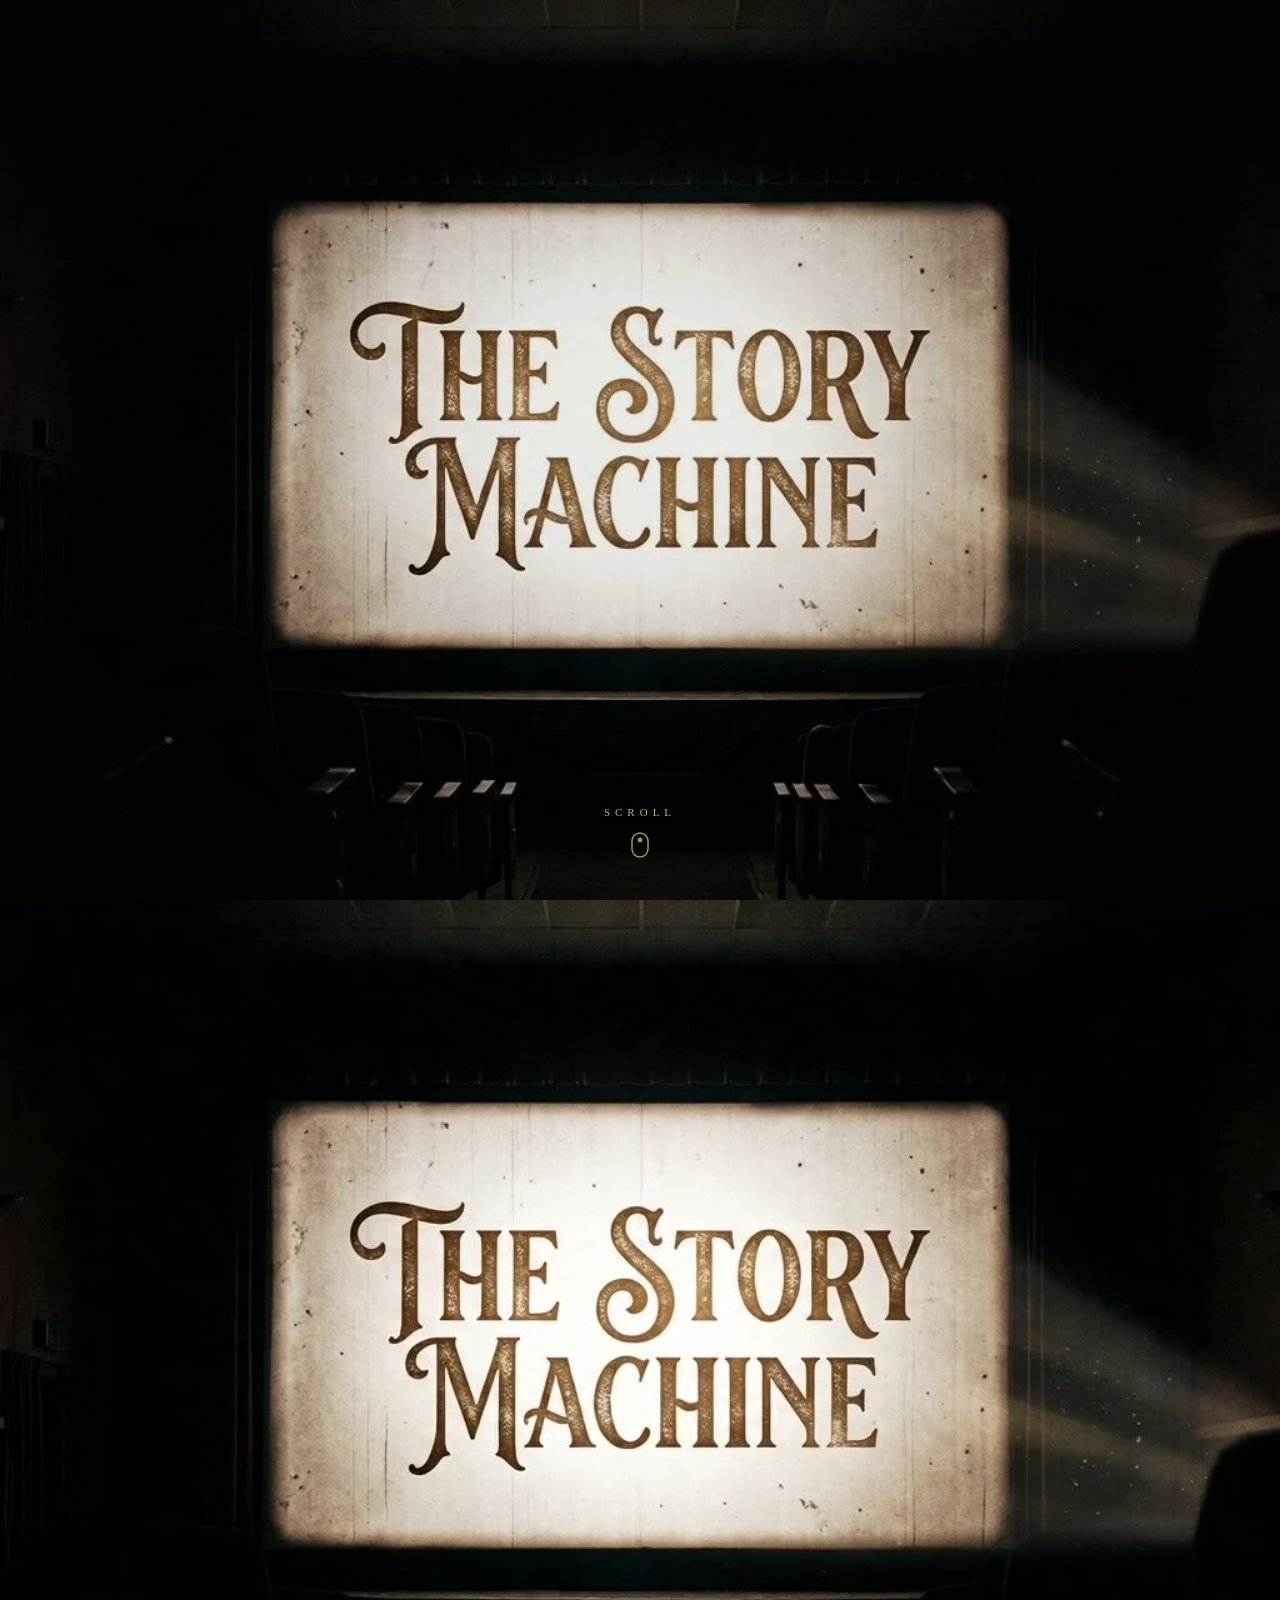
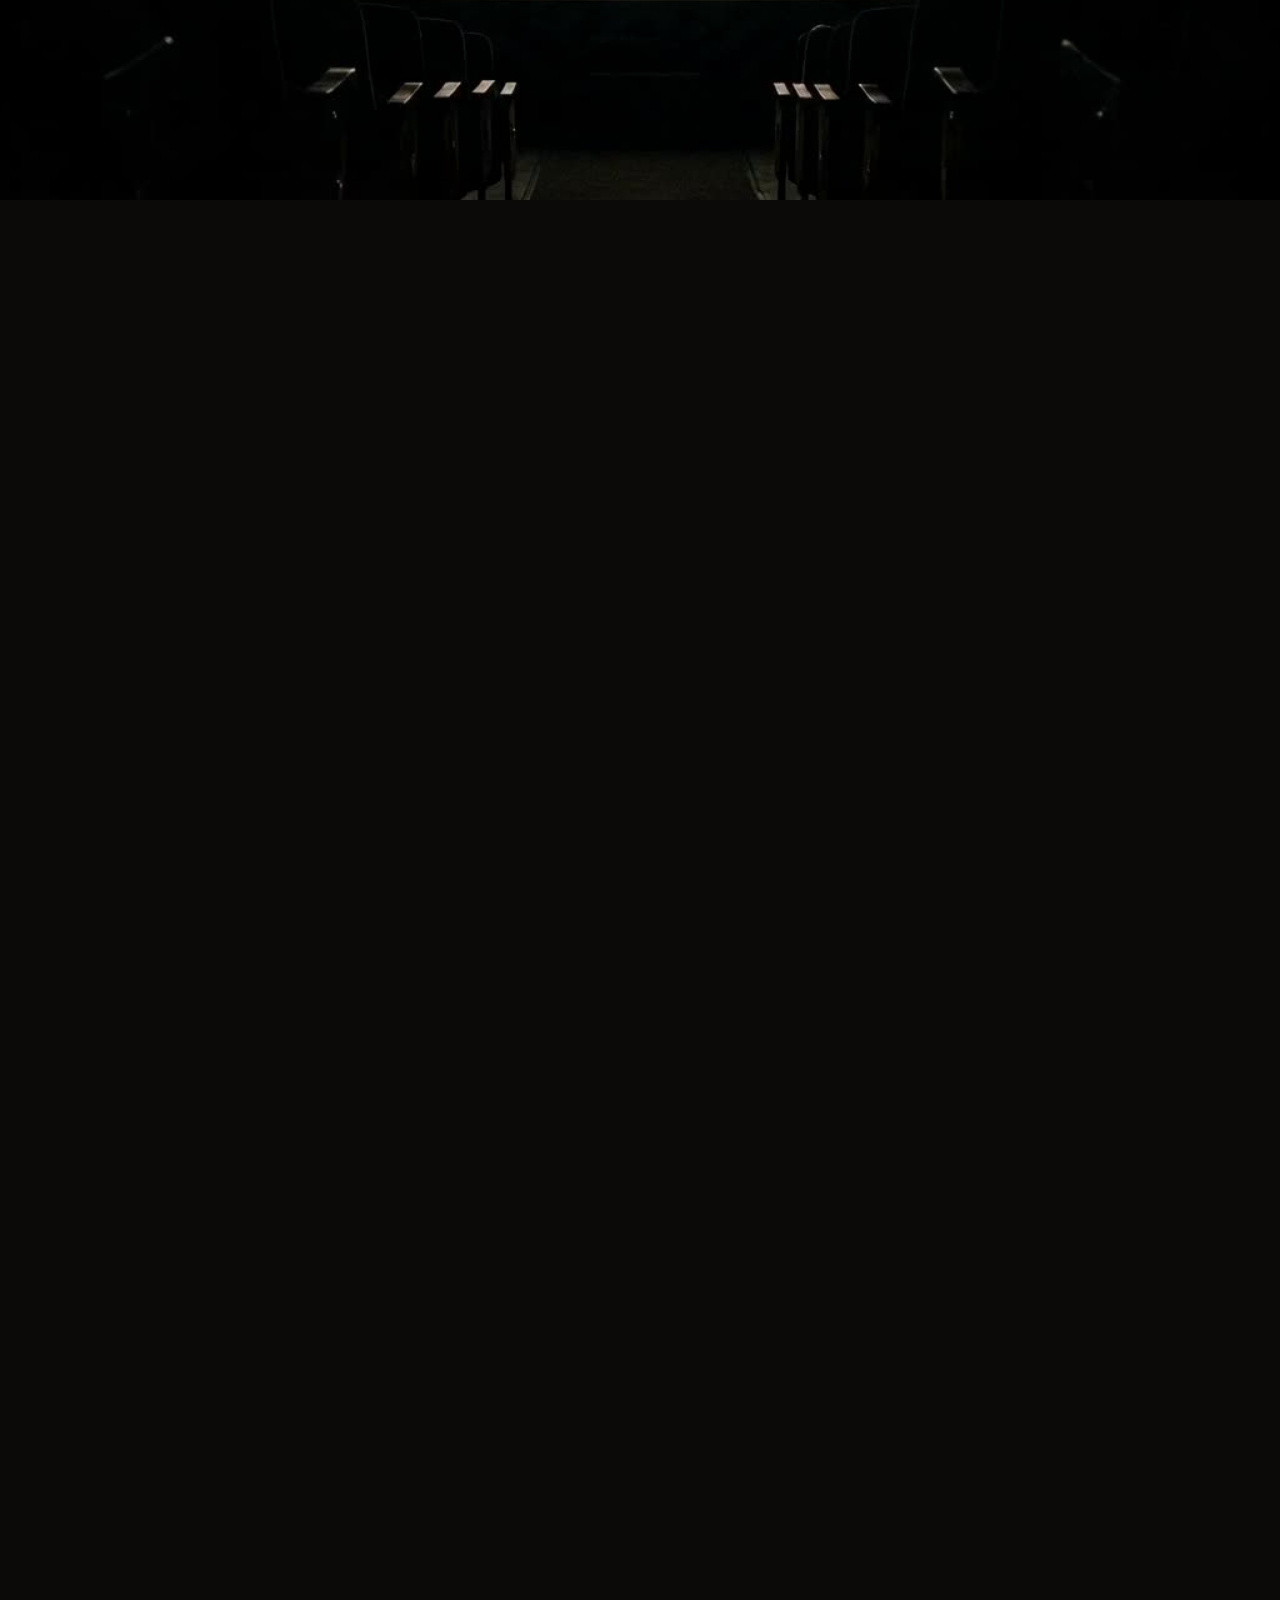
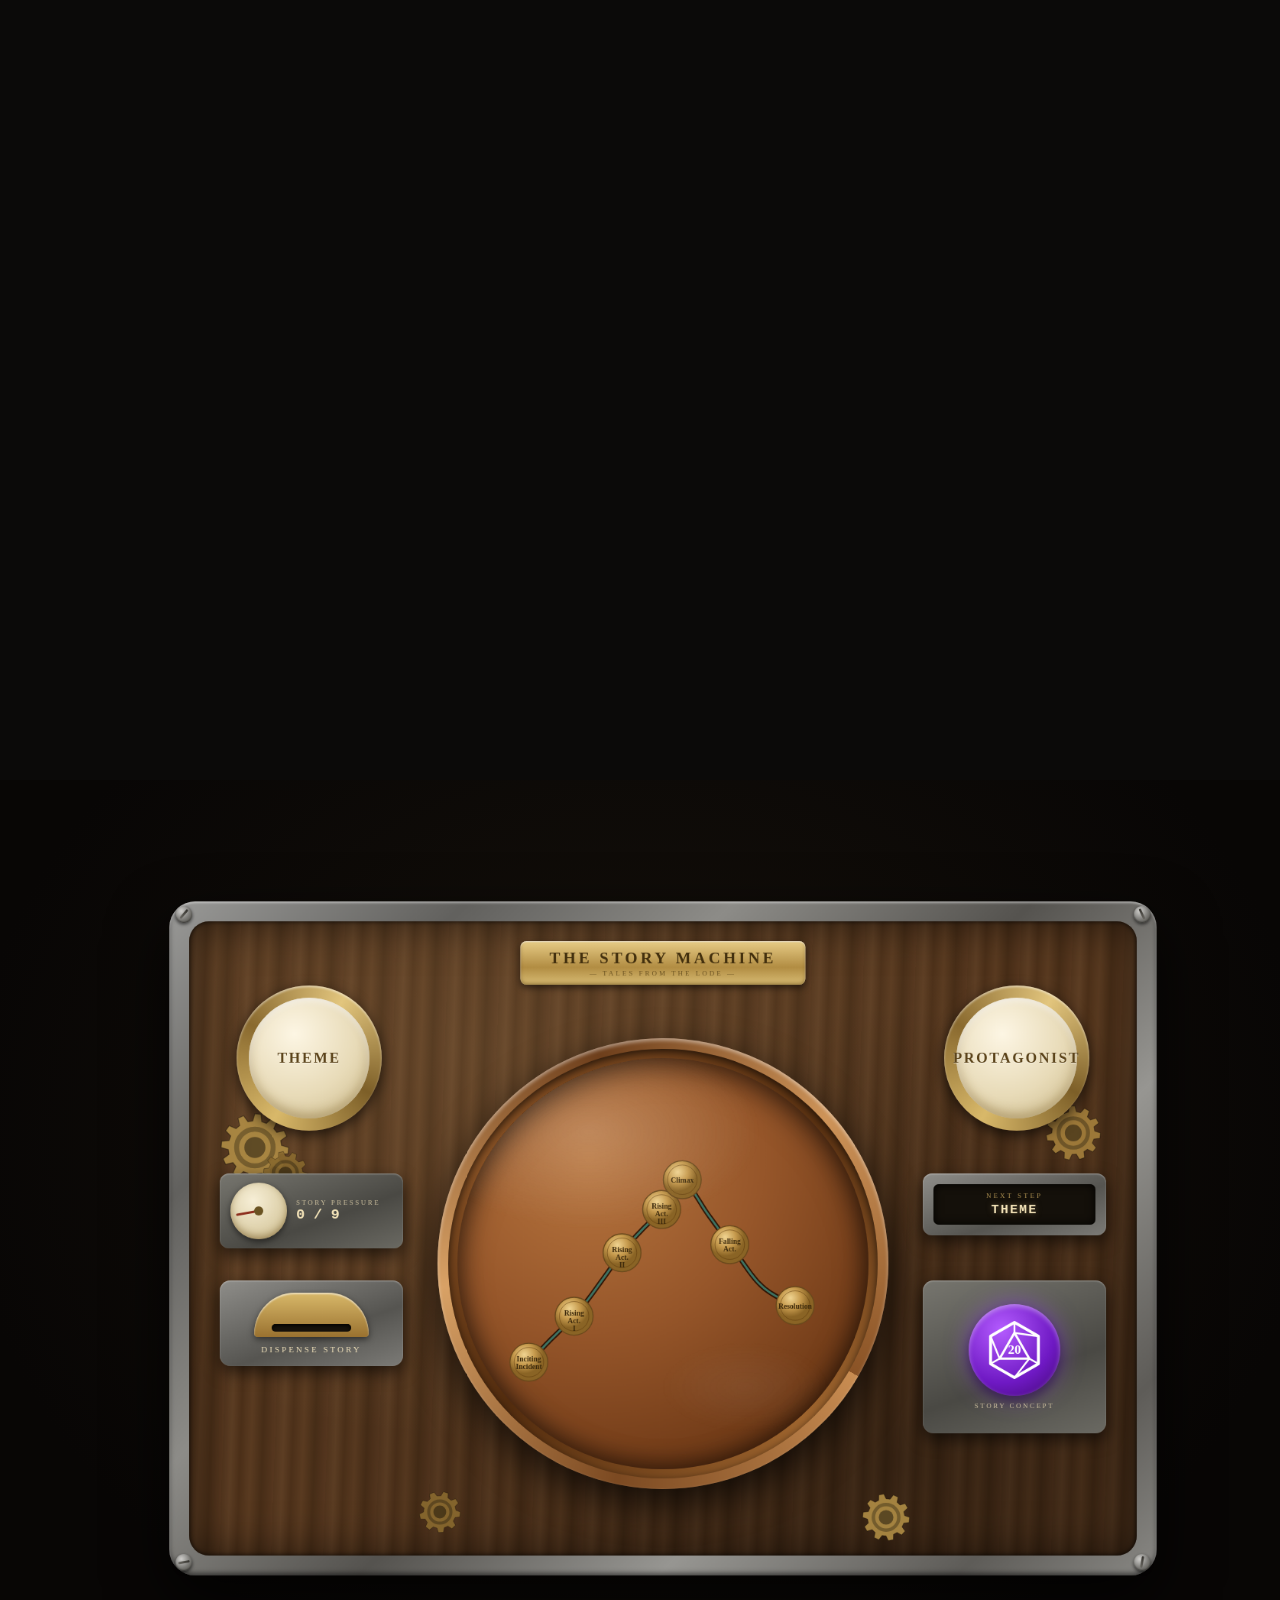
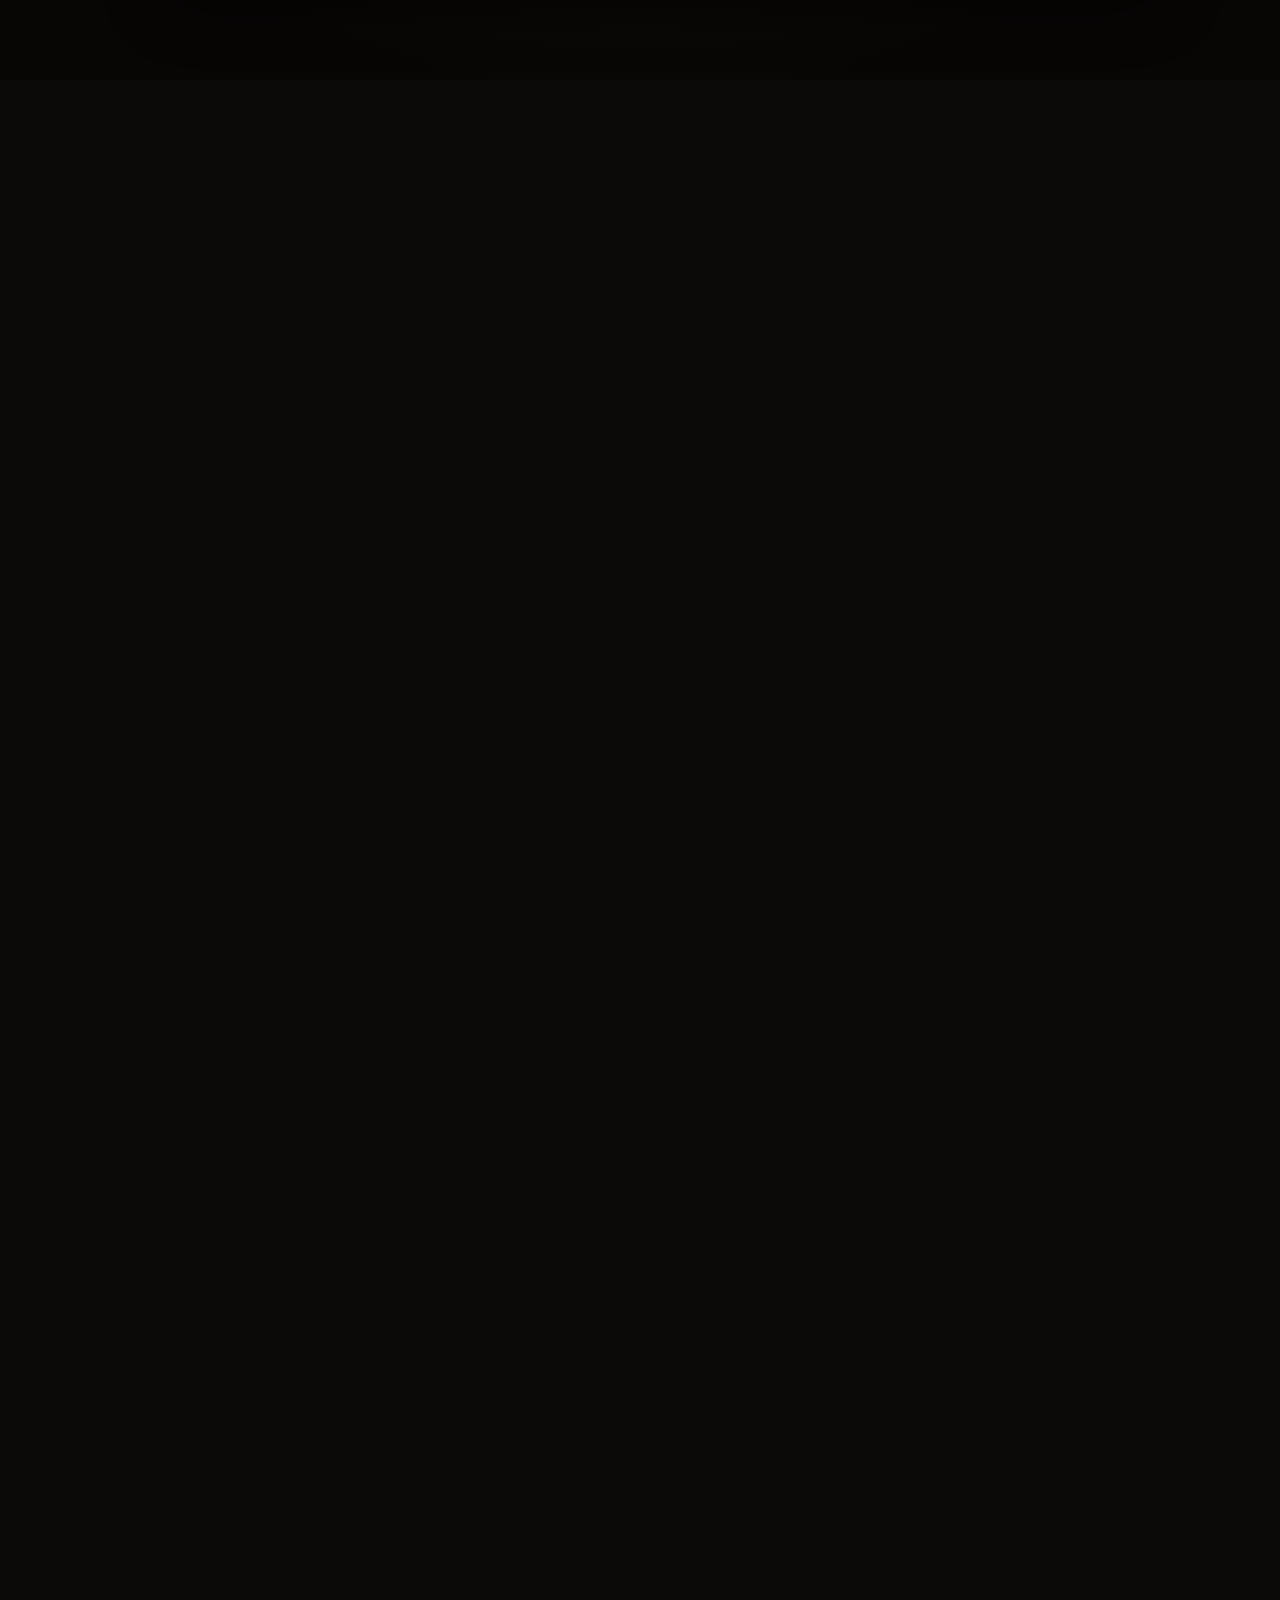
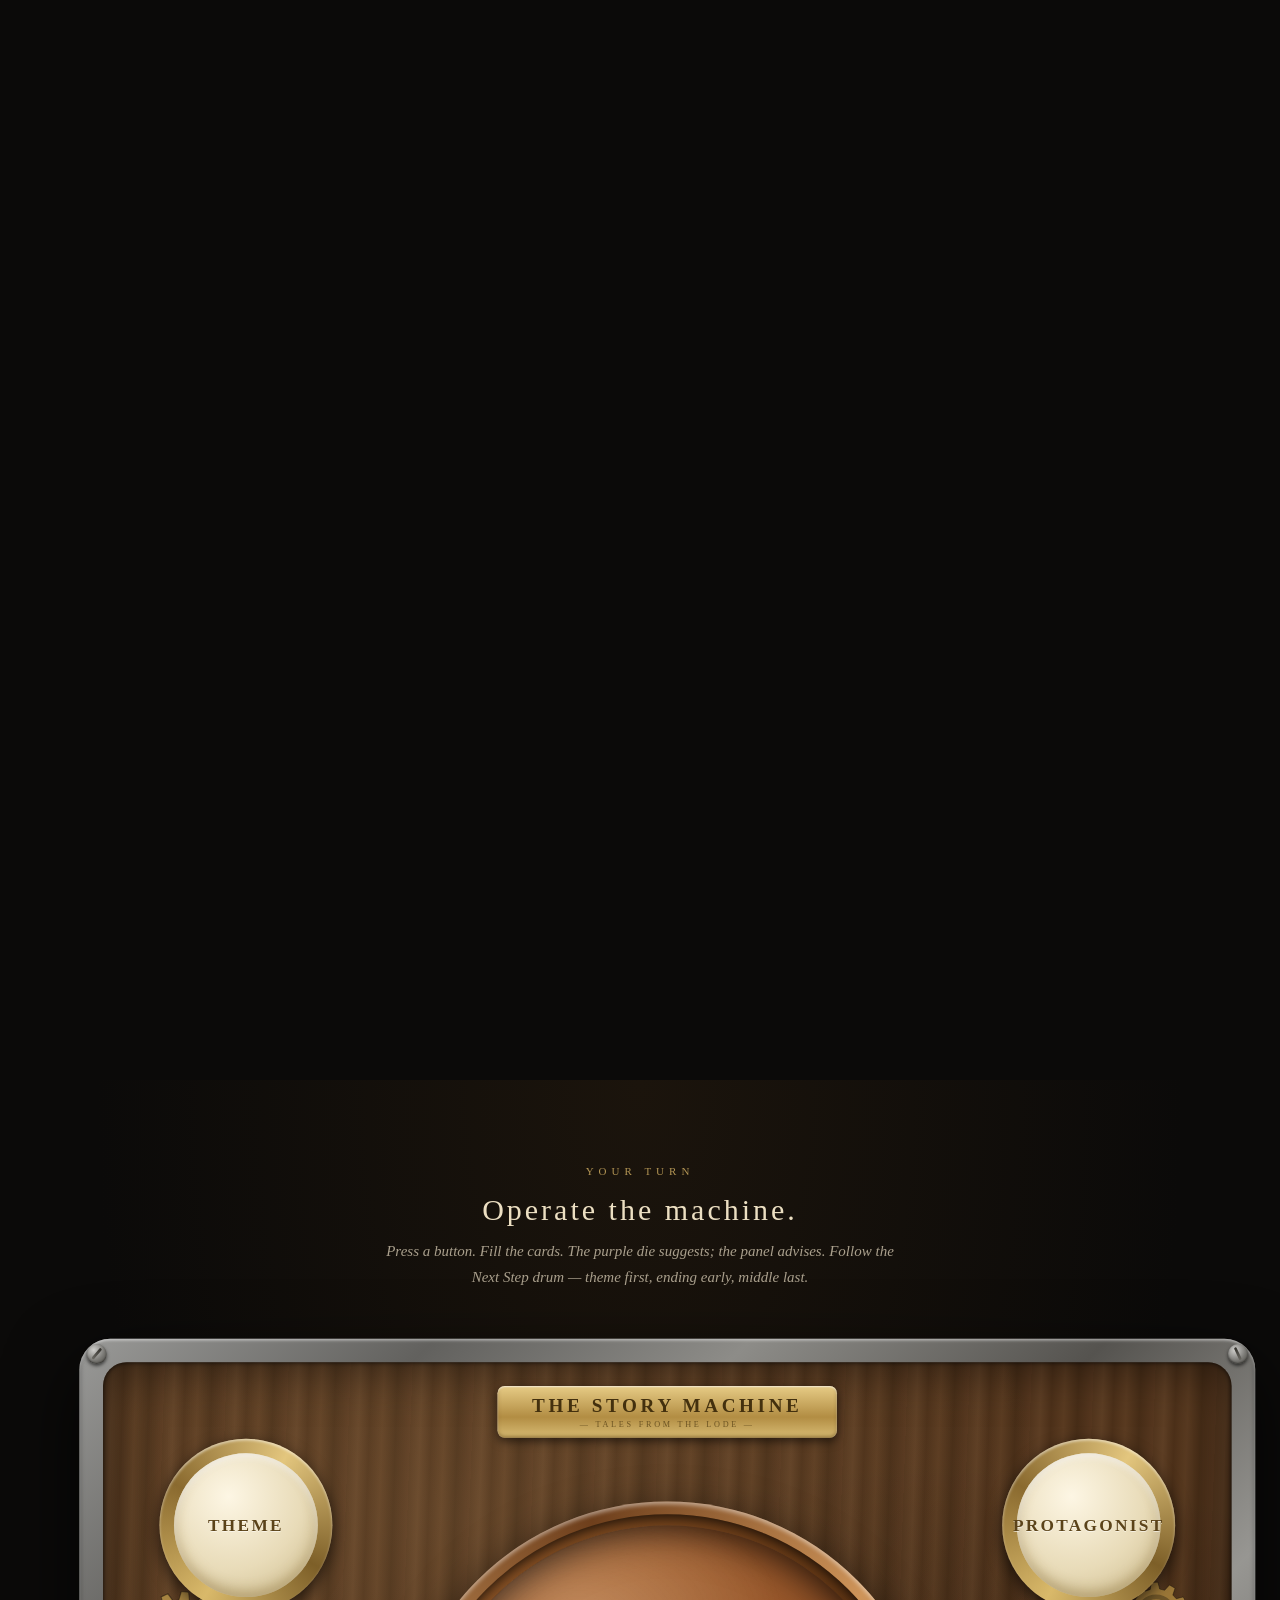
==== storymachine/index.html @ aef64cf9 "Add THE STORY MACHINE — cinematic scroll site for the story arc tool Scroll-scrubbed intro from the " ====
<!DOCTYPE html>
<html lang="en">
<head>
<meta charset="utf-8">
<meta name="viewport" content="width=device-width, initial-scale=1">
<title>The Story Machine</title>
<link rel="stylesheet" href="style.css">
</head>
<body>

<!-- ACT 0 · POSTER -->
<section id="poster">
  <div class="bg"></div>
  <div class="vignette"></div>
  <div class="cue">
    <span class="kicker">Scroll</span>
    <svg width="18" height="26" viewBox="0 0 18 26" fill="none">
      <rect x="1" y="1" width="16" height="24" rx="8" stroke="#cbb277" stroke-width="1.5"/>
      <circle cx="9" cy="8" r="2.4" fill="#cbb277"/>
    </svg>
  </div>
</section>

<!-- ACT 1 · CINEMATIC SCRUB -->
<section id="scrub">
  <div class="pin">
    <canvas id="scrub-canvas"></canvas>
    <div class="scrub-caption high ink" id="cap-1">
      <h2>A machine for stories.</h2>
      <p>Wind it. Ask it. Answer it.</p>
    </div>
    <div class="scrub-caption low ink" id="cap-2">
      <h2>Built for short films.</h2>
      <p>Small budgets. Small crews. Whole stories.</p>
    </div>
    <div class="scrub-caption high ink" id="cap-3">
      <h2>Nine beats. One arc.</h2>
      <p>Theme to resolution, in the right order.</p>
    </div>
    <div class="scrub-caption low" id="cap-4">
      <h2>&nbsp;</h2>
      <p>Every story it tells is yours.</p>
    </div>
  </div>
</section>

<!-- ACT 2 · MACRO FLY-THROUGH -->
<section id="tour">
  <div class="pin">
    <div class="camera"></div>
    <div class="tour-title">
      <span class="kicker">The Panel</span>
      <h2 style="font-weight:normal;letter-spacing:3px;margin-top:12px;color:#ecdfc2">Nine stations. Lean in.</h2>
    </div>
    <div class="caption"><h3></h3><p></p></div>
  </div>
</section>

<!-- ACT 3 · THE MACHINE -->
<section id="machine-act">
  <div class="lede">
    <span class="kicker">Your Turn</span>
    <h2>Operate the machine.</h2>
    <p class="quiet" style="margin-top:12px">Press a button. Fill the cards. The purple die suggests; the panel advises. Follow the Next&nbsp;Step drum — theme first, ending early, middle last.</p>
  </div>
  <div id="machine-slot"></div>
  <p class="quiet" id="concept-line" style="opacity:0;transition:opacity 0.4s;max-width:600px;text-align:center;padding:0 20px"></p>
</section>

<footer>
  <span class="kicker">The Story Machine</span>
  <p class="quiet" style="margin-top:10px">Saved locally, always. Close the tab; it remembers.</p>
</footer>

<!-- STORY TICKET -->
<div id="ticket-wrap">
  <div id="ticket">
    <h3>THE STORY MACHINE</h3>
    <div class="rule">— dispensed story —</div>
    <div id="ticket-body"></div>
    <button class="close-tk">Close</button>
  </div>
</div>

<script src="data.js"></script>
<script src="app.js"></script>
</body>
</html>
---- storymachine/style.css ----
/* THE STORY MACHINE */
* { margin: 0; padding: 0; box-sizing: border-box; }
html { scroll-behavior: auto; }
body {
  background: #0b0a09;
  color: #e8e0d0;
  font-family: Georgia, 'Times New Roman', serif;
  overflow-x: hidden;
}
::selection { background: #c96fff44; }

/* ————— shared type ————— */
.kicker {
  font-family: Georgia, serif;
  font-size: 11px; letter-spacing: 5px; text-transform: uppercase;
  color: #b39554;
}
.quiet {
  font-size: 15px; color: #a99f8c; line-height: 1.7; font-style: italic;
}

/* ═════════ ACT 0 — POSTER ═════════ */
#poster {
  position: relative; height: 100vh; overflow: hidden;
  display: flex; align-items: flex-end; justify-content: center;
}
#poster .bg {
  position: absolute; inset: 0;
  background-size: cover; background-position: center;
  filter: brightness(0.92);
}
#poster .vignette {
  position: absolute; inset: 0;
  background: radial-gradient(ellipse at center, transparent 40%, rgba(5,4,3,0.75) 100%);
}
#poster .cue {
  position: relative; z-index: 2; margin-bottom: 42px;
  display: flex; flex-direction: column; align-items: center; gap: 14px;
  animation: cueFloat 2.6s ease-in-out infinite;
}
#poster .cue .kicker { color: #cbb277; text-shadow: 0 1px 8px #000; }
#poster .cue svg { opacity: 0.8; }
@keyframes cueFloat { 0%,100% { transform: translateY(0); } 50% { transform: translateY(8px); } }

/* ═════════ ACT 1 — SCRUB ═════════ */
#scrub { position: relative; height: 520vh; }
#scrub .pin {
  position: sticky; top: 0; height: 100vh; overflow: hidden;
}
#scrub canvas { width: 100%; height: 100%; display: block; }
.scrub-caption {
  position: absolute; left: 0; right: 0; text-align: center;
  opacity: 0; transition: opacity 0.28s linear;
  pointer-events: none; z-index: 3;
}
.scrub-caption.low  { bottom: 12vh; }
.scrub-caption.high { top: 14vh; }
.scrub-caption h2 {
  font-size: clamp(26px, 4vw, 44px); font-weight: normal;
  letter-spacing: 2px; color: #f0e6cf;
  text-shadow: 0 2px 24px rgba(0,0,0,0.85), 0 0 3px rgba(0,0,0,0.9);
}
.scrub-caption p {
  margin-top: 10px; font-style: italic; font-size: 15px; color: #cfc3aa;
  text-shadow: 0 1px 12px rgba(0,0,0,0.9);
}
.scrub-caption.ink {
  left: 7vw; right: auto; text-align: left; max-width: 400px;
}
.scrub-caption.ink.high { top: 18vh; }
.scrub-caption.ink.low { bottom: 18vh; }
.scrub-caption.ink h2 {
  color: #4a3517;
  text-shadow: 0 1px 0 rgba(255,255,255,0.55), 0 0 26px rgba(255,255,255,0.5);
}
.scrub-caption.ink p {
  color: #6b5638;
  text-shadow: 0 1px 0 rgba(255,255,255,0.5);
}

/* ═════════ ACT 2 — FLY-THROUGH ═════════ */
#tour { position: relative; height: 1100vh; background: #0b0a09; }
#tour .pin {
  position: sticky; top: 0; height: 100vh; overflow: hidden;
  display: flex; align-items: center; justify-content: center;
  background: radial-gradient(ellipse at 50% 40%, #16110b 0%, #080605 75%);
}
#tour .camera { will-change: transform; }
#tour .caption {
  position: absolute; z-index: 40; left: 50%; transform: translateX(-50%);
  bottom: 7vh; text-align: center; opacity: 0;
  transition: opacity 0.25s linear;
  pointer-events: none;
  background: rgba(10,8,6,0.72);
  border: 1px solid #6d5836;
  padding: 18px 34px; border-radius: 3px;
  box-shadow: 0 8px 40px rgba(0,0,0,0.6);
  max-width: min(520px, 86vw);
}
#tour .caption h3 {
  font-weight: normal; font-size: 24px; letter-spacing: 1.5px; color: #ecdfc2;
}
#tour .caption p { margin-top: 6px; font-style: italic; font-size: 14px; color: #b3a78e; }
#tour .tour-title {
  position: absolute; top: 7vh; left: 50%; transform: translateX(-50%);
  z-index: 40; text-align: center; opacity: 0; transition: opacity 0.3s;
  pointer-events: none;
}

/* ═════════ ACT 3 — THE MACHINE ═════════ */
#machine-act {
  position: relative; min-height: 100vh; padding: 9vh 0 12vh;
  background:
    radial-gradient(ellipse at 50% 0%, #1b140c 0%, #0b0a09 60%),
    #0b0a09;
  display: flex; flex-direction: column; align-items: center; gap: 5vh;
}
#machine-act .lede { text-align: center; max-width: 560px; padding: 0 20px; }
#machine-act .lede h2 {
  font-weight: normal; letter-spacing: 3px; font-size: 30px; color: #ecdfc2; margin-top: 14px;
}

/* ————— MACHINE FACE ————— */
.machine {
  position: relative;
  width: 1240px; height: 830px;
  border-radius: 26px;
  flex: none;
}
/* proper wood */
.machine, .panel-wood {
  background:
    radial-gradient(ellipse at 30% 20%, rgba(255,214,150,0.10), transparent 55%),
    radial-gradient(ellipse at 75% 85%, rgba(0,0,0,0.35), transparent 60%),
    repeating-linear-gradient(92deg,
      #52351d 0px, #5d3e24 11px, #4c3019 23px, #5a3b21 37px, #472d17 52px, #56371f 68px),
    #4f331c;
  background-blend-mode: normal, normal, normal;
}
.machine::before { /* steel outer frame */
  content: ''; position: absolute; inset: -26px; border-radius: 34px; z-index: -1;
  background:
    linear-gradient(135deg, #9a9a98 0%, #62615e 18%, #8d8c88 34%, #55534f 52%, #979692 70%, #5e5c58 88%, #8a8985 100%);
  box-shadow:
    inset 0 2px 3px rgba(255,255,255,0.5),
    inset 0 -3px 6px rgba(0,0,0,0.55),
    0 30px 80px rgba(0,0,0,0.75);
}
.machine::after { /* inner shadow lip */
  content: ''; position: absolute; inset: 0; border-radius: 26px; pointer-events: none;
  box-shadow: inset 0 0 60px rgba(0,0,0,0.55), inset 0 0 6px rgba(0,0,0,0.8);
}
.screw {
  position: absolute; width: 22px; height: 22px; border-radius: 50%; z-index: 5;
  background: radial-gradient(circle at 35% 30%, #cfcecb, #7a7975 55%, #48463f);
  box-shadow: 0 2px 4px rgba(0,0,0,0.6), inset 0 -1px 2px rgba(0,0,0,0.5);
}
.screw::after {
  content: ''; position: absolute; left: 50%; top: 15%; bottom: 15%; width: 3px;
  transform: translateX(-50%) rotate(var(--rot, 40deg));
  background: linear-gradient(#33312c, #6b6963);
  border-radius: 2px;
}
.screw.tl { top: -20px; left: -18px; } .screw.tr { top: -20px; right: -18px; }
.screw.bl { bottom: -20px; left: -18px; } .screw.br { bottom: -20px; right: -18px; }

/* big round bakelite buttons (theme / protagonist) */
.big-btn {
  position: absolute; width: 190px; height: 190px; border-radius: 50%;
  cursor: pointer; border: none; z-index: 6;
  background: transparent; padding: 0;
}
.big-btn .ring {
  position: absolute; inset: 0; border-radius: 50%;
  background:
    conic-gradient(from 210deg, #d9b96a, #8a6a2f 25%, #e3c67e 50%, #7d5f28 75%, #d9b96a);
  box-shadow: 0 6px 18px rgba(0,0,0,0.65), inset 0 2px 3px rgba(255,255,255,0.5);
}
.big-btn .face {
  position: absolute; inset: 16px; border-radius: 50%;
  background: radial-gradient(circle at 38% 30%, #fdf6e4, #e8dbb8 55%, #c9b787);
  box-shadow: inset 0 -6px 14px rgba(120,90,30,0.4), inset 0 4px 8px rgba(255,255,255,0.8);
  display: flex; align-items: center; justify-content: center;
  transition: box-shadow 0.25s, background 0.25s;
}
.big-btn span {
  font-family: Georgia, serif; font-size: 19px; letter-spacing: 2.5px;
  color: #5b4319; text-transform: uppercase; font-weight: bold;
  text-shadow: 0 1px 0 rgba(255,255,255,0.6);
}
.big-btn:hover .face { background: radial-gradient(circle at 38% 30%, #fffdf2, #f2e6c4 55%, #d4c294); }
.big-btn.lit .face {
  background: radial-gradient(circle at 40% 32%, #fff8dc, var(--lit) 78%);
  box-shadow: 0 0 34px var(--lit), 0 0 90px var(--lit-soft), inset 0 2px 6px rgba(255,255,255,0.85);
}
.big-btn.lit span { color: #241a08; }
.big-btn.theme { top: 84px; left: 62px; }
.big-btn.protag { top: 84px; right: 62px; }

/* decorative gears */
.gear { position: absolute; z-index: 2; opacity: 0.9; }
.gear svg { display: block; }
.spin-slow { animation: gearSpin 26s linear infinite; }
.spin-rev  { animation: gearSpinRev 34s linear infinite; }
.spinning .spin-slow { animation-duration: 3.5s; }
.spinning .spin-rev  { animation-duration: 4.5s; }
@keyframes gearSpin { to { transform: rotate(360deg); } }
@keyframes gearSpinRev { to { transform: rotate(-360deg); } }

/* title plate */
.plate {
  position: absolute; top: 26px; left: 50%; transform: translateX(-50%);
  padding: 10px 38px; z-index: 6; text-align: center;
  background: linear-gradient(180deg, #e7cc86, #b28d43 60%, #d8bc74);
  border-radius: 8px;
  box-shadow: 0 4px 10px rgba(0,0,0,0.55), inset 0 1px 2px rgba(255,255,255,0.7), inset 0 -2px 4px rgba(90,60,10,0.5);
}
.plate h1 {
  font-size: 21px; letter-spacing: 4px; color: #43300e; font-weight: bold;
}
.plate small { display: block; font-size: 9px; letter-spacing: 3px; color: #6b5322; margin-top: 2px; }

/* ————— central porthole ————— */
.porthole-mount {
  position: absolute; left: 50%; top: 54%; transform: translate(-50%, -50%);
  width: 590px; height: 590px; z-index: 4;
}
.porthole-ring {
  position: absolute; inset: 0; border-radius: 50%;
  background:
    conic-gradient(from 120deg, #c98d52, #7c4a22 20%, #d9a266 40%, #6e3f1c 62%, #ce9459 80%, #8a5326 100%);
  box-shadow: 0 18px 50px rgba(0,0,0,0.7), inset 0 3px 5px rgba(255,255,255,0.45);
}
.porthole-ring::after {
  content: ''; position: absolute; inset: 14px; border-radius: 50%;
  background: conic-gradient(from 300deg, #8a5326, #5e3413 30%, #a0662f 55%, #542d0f 80%, #8a5326);
  box-shadow: inset 0 4px 12px rgba(0,0,0,0.7);
}
.porthole {
  position: absolute; inset: 26px; border-radius: 50%; overflow: hidden;
  background:
    radial-gradient(circle at 32% 24%, #b8763f 0%, #96562a 42%, #6f3a17 78%, #572a0e 100%);
  box-shadow: inset 0 10px 40px rgba(0,0,0,0.55), inset 0 -6px 30px rgba(0,0,0,0.4);
}
.porthole .glass {
  position: absolute; inset: 0; border-radius: 50%; pointer-events: none; z-index: 30;
  background:
    radial-gradient(ellipse 60% 34% at 32% 18%, rgba(255,255,255,0.16), transparent 70%),
    radial-gradient(ellipse 30% 16% at 70% 80%, rgba(255,255,255,0.05), transparent 70%);
}

/* sliding panels inside the porthole */
.pan {
  position: absolute; inset: 0;
  display: flex; flex-direction: column; align-items: center; justify-content: center;
  transition: transform 0.62s cubic-bezier(0.65, 0, 0.35, 1), opacity 0.62s;
  will-change: transform;
}
.pan.off-l { transform: translateX(-104%) rotate(-3deg); opacity: 0.4; pointer-events: none; }
.pan.off-r { transform: translateX(104%) rotate(3deg); opacity: 0.4; pointer-events: none; }

/* the story-arc home panel */
.arc-pan svg { width: 82%; height: auto; overflow: visible; }
.beat-node { cursor: pointer; }
.beat-node .cap {
  fill: url(#brassCap); stroke: #6b4a1d; stroke-width: 1.5;
  transition: filter 0.2s;
}
.beat-node text {
  font-family: Georgia, serif; font-size: 10.5px; fill: #3d2a0c; font-weight: bold;
  text-anchor: middle; pointer-events: none;
}
.beat-node:hover .cap { filter: brightness(1.18); }
.beat-node.lit .cap { stroke: #fff8e0; filter: drop-shadow(0 0 10px var(--lit)) brightness(1.1); }
.beat-node.next-hint .cap { animation: hintPulse 2.2s ease-in-out infinite; }
@keyframes hintPulse { 0%,100% { filter: none; } 50% { filter: drop-shadow(0 0 9px #ffe9a8) brightness(1.25); } }

/* ————— beat panel (IMAGE-1 style window) ————— */
.beat-pan { padding: 34px 44px; }
.beat-pan .frame {
  width: 100%; height: 100%;
  border: 10px solid transparent; border-radius: 14px;
  border-image: linear-gradient(135deg, #a8a7a3, #5f5e5a 30%, #999894 55%, #565450 80%, #a3a29e) 1;
  background:
    radial-gradient(ellipse at 30% 15%, rgba(255,210,140,0.08), transparent 55%),
    repeating-linear-gradient(90deg, #4d321b 0 12px, #573a20 12px 26px, #452b15 26px 40px),
    #4d321b;
  box-shadow: inset 0 0 34px rgba(0,0,0,0.6), 0 4px 22px rgba(0,0,0,0.5);
  display: flex; flex-direction: column;
  padding: 16px 18px 14px;
  gap: 10px;
  overflow: hidden;
}
.beat-pan h3 {
  text-align: center; font-weight: normal; letter-spacing: 3px; font-size: 15px;
  text-transform: uppercase; color: var(--accent, #ecd9a8);
  text-shadow: 0 0 14px var(--accent-soft, transparent);
}
.beat-pan .sub {
  text-align: center; font-style: italic; font-size: 11.5px; color: #b7a684; margin-top: -6px;
}
.cards { flex: 1; overflow-y: auto; display: flex; flex-direction: column; gap: 9px; padding: 2px 6px; }
.cards::-webkit-scrollbar { width: 8px; }
.cards::-webkit-scrollbar-thumb { background: #6d4c26; border-radius: 4px; }
.card {
  background:
    repeating-linear-gradient(180deg, transparent 0 21px, rgba(140,120,90,0.35) 21px 22px),
    linear-gradient(115deg, #efe6cd, #e6d9ba 70%, #dccead);
  border-radius: 5px;
  box-shadow: 0 3px 8px rgba(0,0,0,0.45), 0 1px 0 rgba(255,255,255,0.25) inset;
  padding: 8px 12px 9px;
  transform: rotate(-0.4deg);
}
.card:nth-child(even) { transform: rotate(0.35deg); }
.card label {
  display: block; font-size: 9px; letter-spacing: 2px; text-transform: uppercase;
  color: #8a6d35; font-weight: bold; margin-bottom: 2px;
}
.card textarea, .card input {
  width: 100%; border: none; background: transparent; resize: none;
  font-family: 'Courier New', Courier, monospace; font-size: 12.5px; line-height: 22px;
  color: #37281a; outline: none;
}
.card ::placeholder { color: #a4906b; font-style: italic; }

/* panel controls row */
.controls {
  display: flex; align-items: center; gap: 10px; padding: 0 4px;
}
/* purple d20 */
.d20-btn {
  width: 52px; height: 52px; border-radius: 50%; border: none; cursor: pointer; flex: none;
  background: radial-gradient(circle at 35% 28%, #b45cff, #7a1fd0 60%, #4d0f8a);
  box-shadow: 0 0 16px rgba(160,70,255,0.5), inset 0 2px 4px rgba(255,255,255,0.45), 0 4px 10px rgba(0,0,0,0.6);
  display: flex; align-items: center; justify-content: center;
  transition: transform 0.15s, box-shadow 0.2s;
}
.d20-btn:hover { box-shadow: 0 0 26px rgba(180,100,255,0.8), inset 0 2px 4px rgba(255,255,255,0.45), 0 4px 10px rgba(0,0,0,0.6); }
.d20-btn:active { transform: scale(0.92); }
.d20-btn.rolling svg { animation: diceShake 0.5s ease; }
@keyframes diceShake {
  0%,100% { transform: rotate(0); } 25% { transform: rotate(-28deg) scale(1.1); }
  60% { transform: rotate(22deg) scale(1.05); }
}
/* paper roller (randomizer output) */
.roller {
  flex: 1; height: 52px; border-radius: 7px; position: relative; overflow: hidden;
  background: linear-gradient(180deg, #6b6a66, #45443f);
  box-shadow: inset 0 2px 6px rgba(0,0,0,0.7), 0 1px 0 rgba(255,255,255,0.15);
  padding: 5px;
}
.roller .tape {
  height: 100%; border-radius: 4px; overflow: hidden;
  background:
    linear-gradient(180deg, rgba(0,0,0,0.28) 0%, transparent 22%, transparent 78%, rgba(0,0,0,0.3) 100%),
    #efe4c6;
  display: flex; align-items: center; justify-content: center; padding: 0 12px;
}
.roller .tape span {
  font-family: 'Courier New', monospace; font-size: 11.5px; color: #43331d;
  text-align: center; line-height: 1.25;
  transition: transform 0.18s, opacity 0.18s;
}
.roller.spin .tape span { transform: translateY(-26px); opacity: 0; }

/* red LED advice display */
.advice-row { display: flex; align-items: center; gap: 10px; padding: 0 4px; }
.led {
  flex: 1; height: 44px; border-radius: 6px; position: relative; overflow: hidden;
  background: #16090a;
  border: 3px solid;
  border-image: linear-gradient(135deg, #97968f, #504f4a 45%, #8b8a84) 1;
  box-shadow: inset 0 0 14px rgba(0,0,0,0.9), inset 0 0 30px rgba(120,0,0,0.18);
}
.led .scan { position: absolute; inset: 0; background: repeating-linear-gradient(0deg, rgba(255,60,40,0.05) 0 1px, transparent 1px 3px); pointer-events: none; }
.led span {
  position: absolute; white-space: nowrap; left: 0; top: 50%; transform: translateY(-50%);
  font-family: 'Courier New', monospace; font-weight: bold; font-size: 17px; letter-spacing: 3px;
  color: #ff2e1f; text-shadow: 0 0 7px rgba(255,60,30,0.9), 0 0 18px rgba(255,40,20,0.5);
  will-change: transform;
}
.advice-btn {
  flex: none; height: 44px; padding: 0 16px; border-radius: 6px; cursor: pointer;
  border: 1px solid #2c2c28;
  background: linear-gradient(180deg, #3c3b36, #23221f);
  color: #d8c9a3; font-family: Georgia, serif; letter-spacing: 2px; font-size: 10px; text-transform: uppercase;
  box-shadow: inset 0 1px 0 rgba(255,255,255,0.15), 0 3px 6px rgba(0,0,0,0.5);
}
.advice-btn:hover { color: #fff0c8; background: linear-gradient(180deg, #46453f, #2a2926); }
/* green done button */
.done-btn {
  flex: none; width: 44px; height: 44px; border-radius: 50%; border: none; cursor: pointer;
  background: radial-gradient(circle at 35% 30%, #7dff8a, #1e9e3a 65%, #0c5c1e);
  box-shadow: 0 0 14px rgba(60,220,90,0.45), inset 0 2px 3px rgba(255,255,255,0.5), 0 3px 8px rgba(0,0,0,0.55);
  color: #063611; font-size: 19px; font-weight: bold;
}
.done-btn:hover { box-shadow: 0 0 24px rgba(80,255,110,0.7), inset 0 2px 3px rgba(255,255,255,0.5); }
/* climax fate buttons */
.fate-row { display: flex; gap: 10px; padding: 0 4px; }
.fate-btn {
  flex: 1; padding: 9px 8px; cursor: pointer; border-radius: 6px;
  border: 1px solid #6b4a1d;
  background: linear-gradient(180deg, #d9b96a, #a0762f);
  font-family: Georgia, serif; font-size: 10.5px; letter-spacing: 1.5px; color: #3d2a0c; font-weight: bold;
  box-shadow: 0 3px 7px rgba(0,0,0,0.5), inset 0 1px 1px rgba(255,255,255,0.5);
}
.fate-btn:hover { filter: brightness(1.12); }

/* ————— right column: next-step roller + d20 dome ————— */
.side-box {
  position: absolute; right: 40px; z-index: 6;
}
.next-box {
  top: 330px; width: 240px; padding: 14px;
  background: linear-gradient(160deg, #8f8e8a, #565551 60%, #7c7b77);
  border-radius: 12px;
  box-shadow: 0 8px 22px rgba(0,0,0,0.6), inset 0 1px 2px rgba(255,255,255,0.4);
}
.next-box .inner {
  background: #14100a; border-radius: 7px; padding: 10px 12px;
  box-shadow: inset 0 0 12px rgba(0,0,0,0.9);
  display: flex; flex-direction: column; gap: 4px; align-items: center;
}
.next-box .lbl { font-size: 9px; letter-spacing: 3px; color: #b39554; text-transform: uppercase; }
.next-box .val {
  font-family: 'Courier New', monospace; font-size: 17px; font-weight: bold; letter-spacing: 2px;
  color: #f3e3b8; text-shadow: 0 0 10px rgba(240,210,140,0.35);
}
.next-box .val.done-all { color: #8df59a; text-shadow: 0 0 10px rgba(100,255,130,0.5); }

/* machine face d20 dome (whole-story concepts) */
.dome-box {
  top: 470px; width: 240px; height: 200px;
  display: flex; flex-direction: column; align-items: center; justify-content: center; gap: 8px;
  background: linear-gradient(160deg, #77766f, #4a4944 60%, #6b6a63);
  border-radius: 14px;
  box-shadow: 0 8px 22px rgba(0,0,0,0.6), inset 0 1px 2px rgba(255,255,255,0.35);
}
.dome-d20 {
  width: 120px; height: 120px; border-radius: 50%; border: none; cursor: pointer;
  background: radial-gradient(circle at 36% 28%, #b45cff, #6f19c4 60%, #40096f);
  box-shadow: 0 0 30px rgba(150,60,255,0.55), inset 0 3px 6px rgba(255,255,255,0.4), 0 6px 14px rgba(0,0,0,0.65);
  display: flex; align-items: center; justify-content: center;
  transition: box-shadow 0.25s, transform 0.15s;
}
.dome-d20:hover { box-shadow: 0 0 46px rgba(180,90,255,0.85), inset 0 3px 6px rgba(255,255,255,0.4); }
.dome-d20:active { transform: scale(0.94); }
.dome-d20.rolling svg { animation: diceShake 0.55s ease; }
.dome-box .lbl { font-size: 9px; letter-spacing: 2.5px; color: #cfc2a0; text-transform: uppercase; }

/* left column: dispense story */
.dispense {
  position: absolute; left: 40px; top: 470px; width: 240px; z-index: 6;
  padding: 16px 14px; cursor: pointer; border: none;
  background: linear-gradient(160deg, #8f8e8a, #565551 60%, #7c7b77);
  border-radius: 14px;
  box-shadow: 0 8px 22px rgba(0,0,0,0.6), inset 0 1px 2px rgba(255,255,255,0.4);
  display: flex; flex-direction: column; align-items: center; gap: 10px;
}
.dispense .arch {
  width: 150px; height: 58px; border-radius: 75px 75px 6px 6px;
  background: linear-gradient(180deg, #d9b96a, #9a7230);
  box-shadow: inset 0 2px 2px rgba(255,255,255,0.55), 0 3px 8px rgba(0,0,0,0.5);
  display: flex; align-items: flex-end; justify-content: center; padding-bottom: 7px;
}
.dispense .slot {
  width: 104px; height: 10px; border-radius: 5px; background: #17120b;
  box-shadow: inset 0 2px 5px rgba(0,0,0,0.95);
}
.dispense .lbl {
  font-size: 11px; letter-spacing: 3px; color: #efe0ba; text-transform: uppercase; font-family: Georgia, serif;
}
.dispense:hover .arch { filter: brightness(1.12); }

/* pressure gauge — progress */
.gauge-box {
  position: absolute; left: 40px; top: 330px; width: 240px; z-index: 6;
  padding: 12px 14px;
  background: linear-gradient(160deg, #77766f, #4a4944 60%, #6b6a63);
  border-radius: 12px;
  box-shadow: 0 8px 22px rgba(0,0,0,0.6), inset 0 1px 2px rgba(255,255,255,0.35);
  display: flex; align-items: center; gap: 12px;
}
.gauge-face {
  width: 74px; height: 74px; border-radius: 50%; flex: none; position: relative;
  background: radial-gradient(circle at 40% 32%, #f7efd7, #d9cba2 70%, #b7a679);
  box-shadow: inset 0 -4px 10px rgba(100,70,20,0.45), 0 3px 8px rgba(0,0,0,0.55);
}
.gauge-needle {
  position: absolute; left: 50%; bottom: 50%; width: 3px; height: 30px;
  background: #8d2f1e; border-radius: 2px; transform-origin: bottom center;
  transform: translateX(-50%) rotate(-100deg);
  transition: transform 0.8s cubic-bezier(0.34, 1.56, 0.64, 1);
}
.gauge-hub { position: absolute; left: 50%; top: 50%; width: 12px; height: 12px; border-radius: 50%; background: #6a5322; transform: translate(-50%,-50%); }
.gauge-box .txt .lbl { font-size: 9px; letter-spacing: 2.5px; color: #cfc2a0; text-transform: uppercase; }
.gauge-box .txt .val { font-family: 'Courier New', monospace; font-size: 19px; font-weight: bold; color: #f3e3b8; }

/* ————— dispensed story ticket ————— */
#ticket-wrap {
  position: fixed; inset: 0; z-index: 200; display: none;
  align-items: center; justify-content: center;
  background: rgba(5,4,3,0.78);
}
#ticket-wrap.open { display: flex; }
#ticket {
  width: min(620px, 92vw); max-height: 84vh; overflow-y: auto;
  background:
    repeating-linear-gradient(180deg, transparent 0 26px, rgba(140,120,90,0.22) 26px 27px),
    linear-gradient(115deg, #f2ead2, #e8dcbd);
  border-radius: 4px; padding: 38px 44px;
  box-shadow: 0 30px 90px rgba(0,0,0,0.85);
  font-family: 'Courier New', monospace; color: #37281a;
  position: relative;
}
#ticket::before, #ticket::after {
  content: ''; position: absolute; left: 0; right: 0; height: 12px;
  background-image: radial-gradient(circle at 8px 6px, transparent 5px, #f2ead2 5px);
  background-size: 16px 12px;
}
#ticket::before { top: -10px; transform: rotate(180deg); }
#ticket::after { bottom: -10px; }
#ticket h3 { font-family: Georgia, serif; letter-spacing: 4px; text-align: center; font-size: 17px; margin-bottom: 4px; }
#ticket .rule { text-align: center; letter-spacing: 2px; color: #8a6d35; margin-bottom: 18px; font-size: 11px; }
#ticket p { font-size: 13px; line-height: 1.85; margin-bottom: 13px; }
#ticket p b { letter-spacing: 1px; }
#ticket .close-tk {
  display: block; margin: 20px auto 0; padding: 8px 26px; cursor: pointer;
  background: none; border: 1.5px solid #8a6d35; border-radius: 20px;
  font-family: Georgia, serif; letter-spacing: 2px; font-size: 11px; color: #6b5322; text-transform: uppercase;
}

/* footer */
footer {
  padding: 60px 20px 80px; text-align: center;
}

/* responsive scale for the fixed-size machine */
.machine-scaler { transform-origin: top center; }

@media (max-width: 700px) {
  #tour .caption h3 { font-size: 19px; }
}
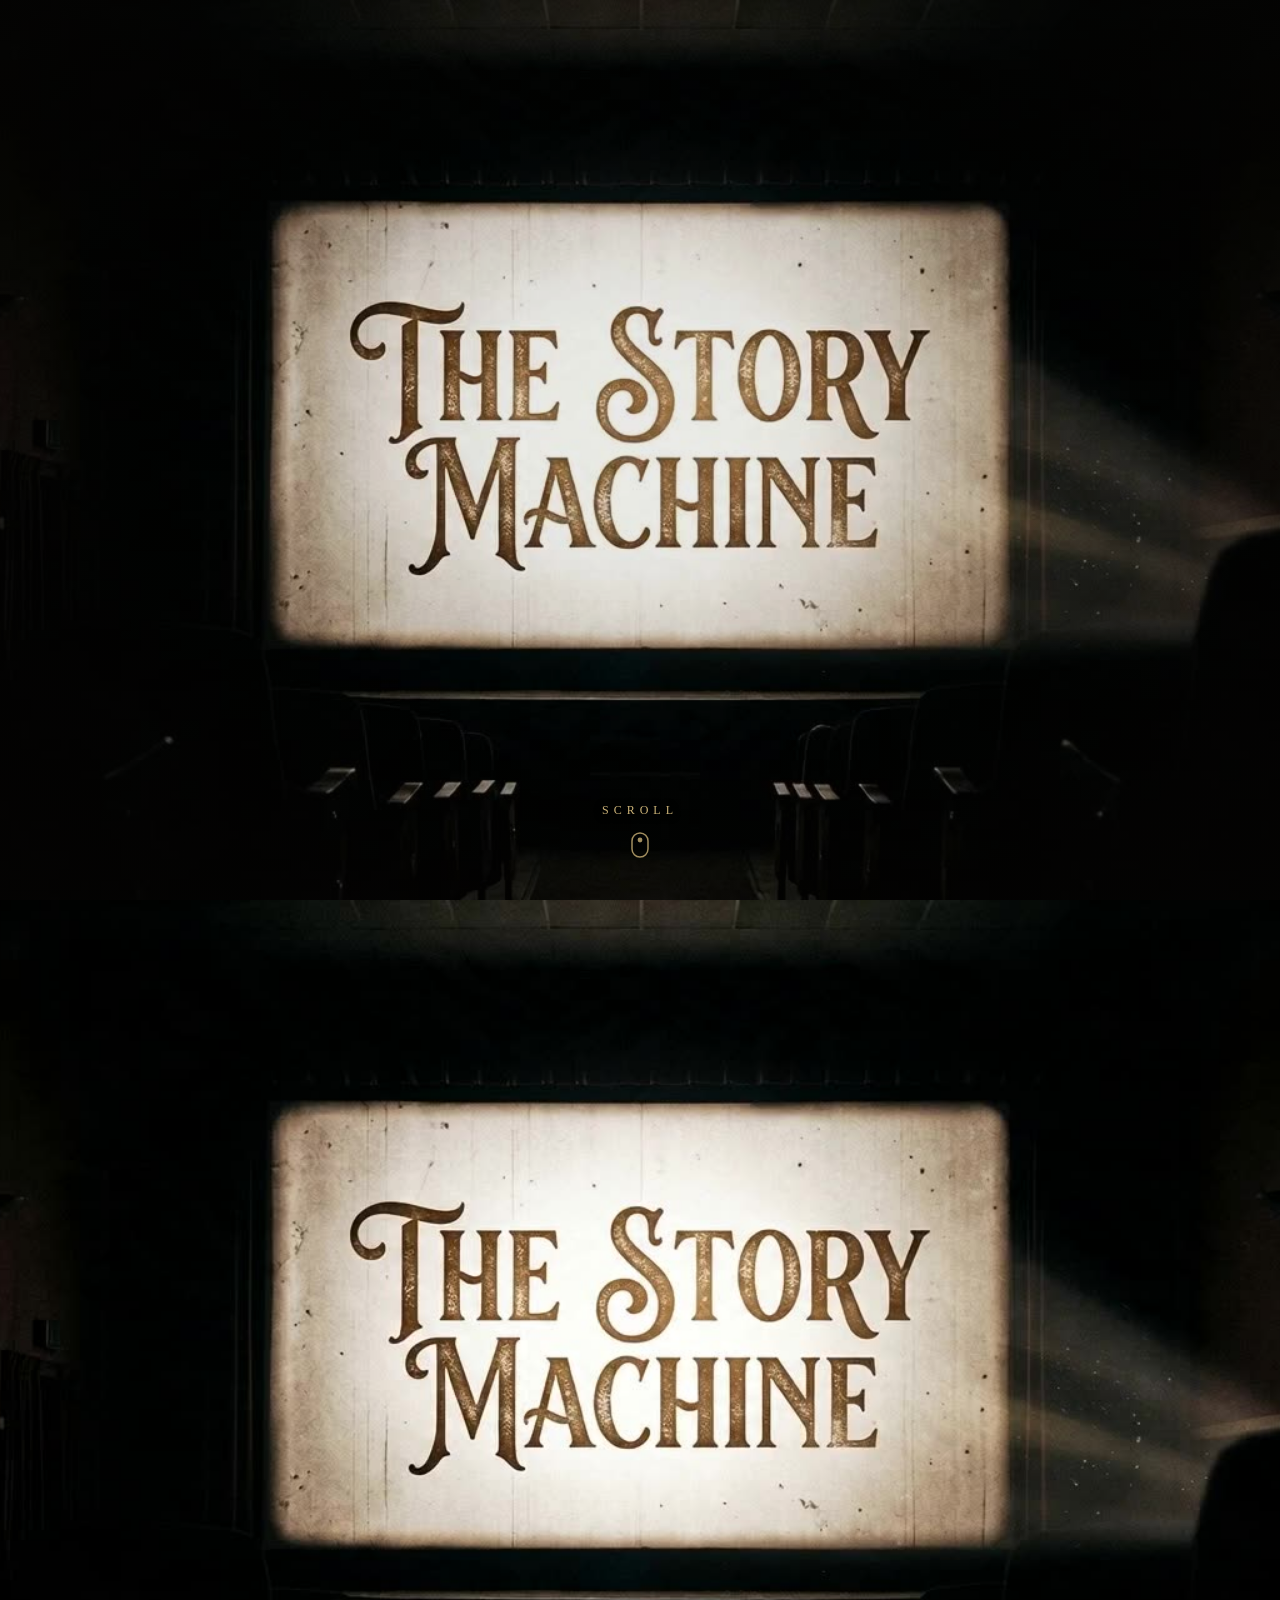
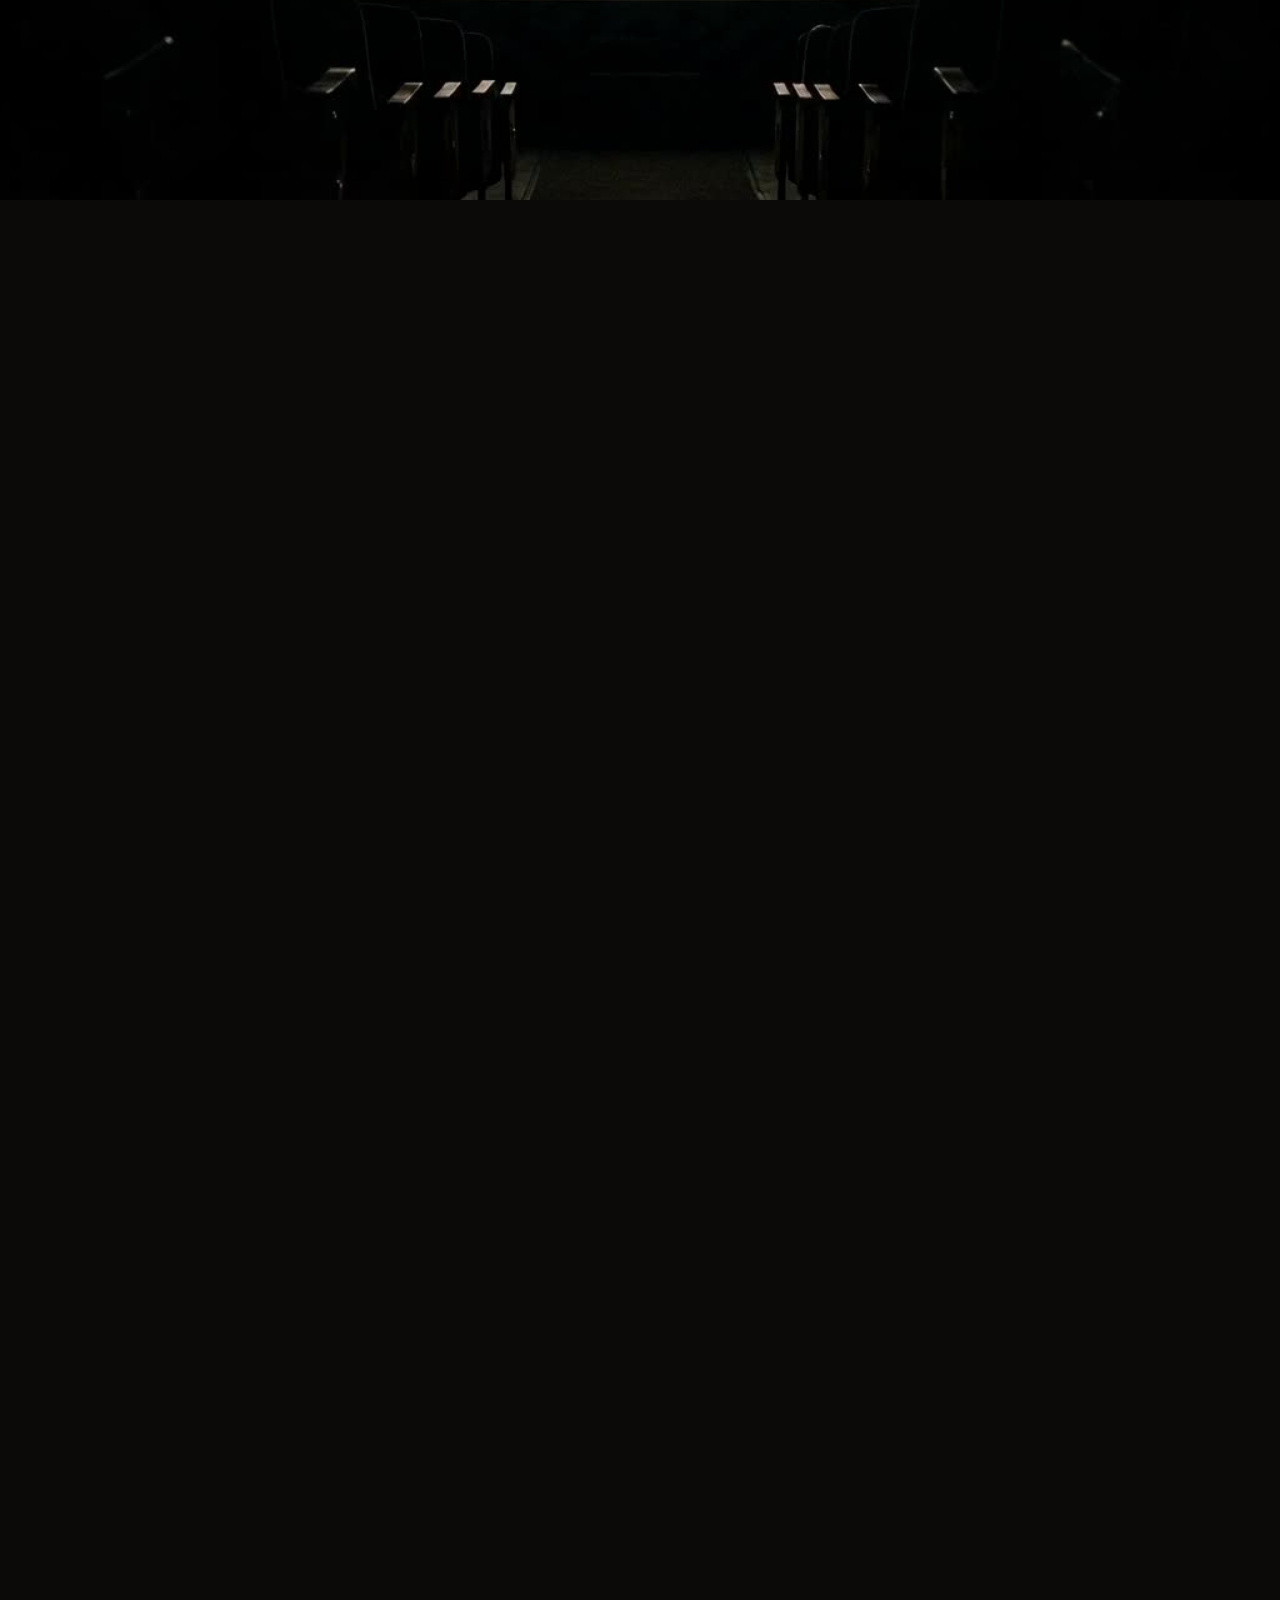
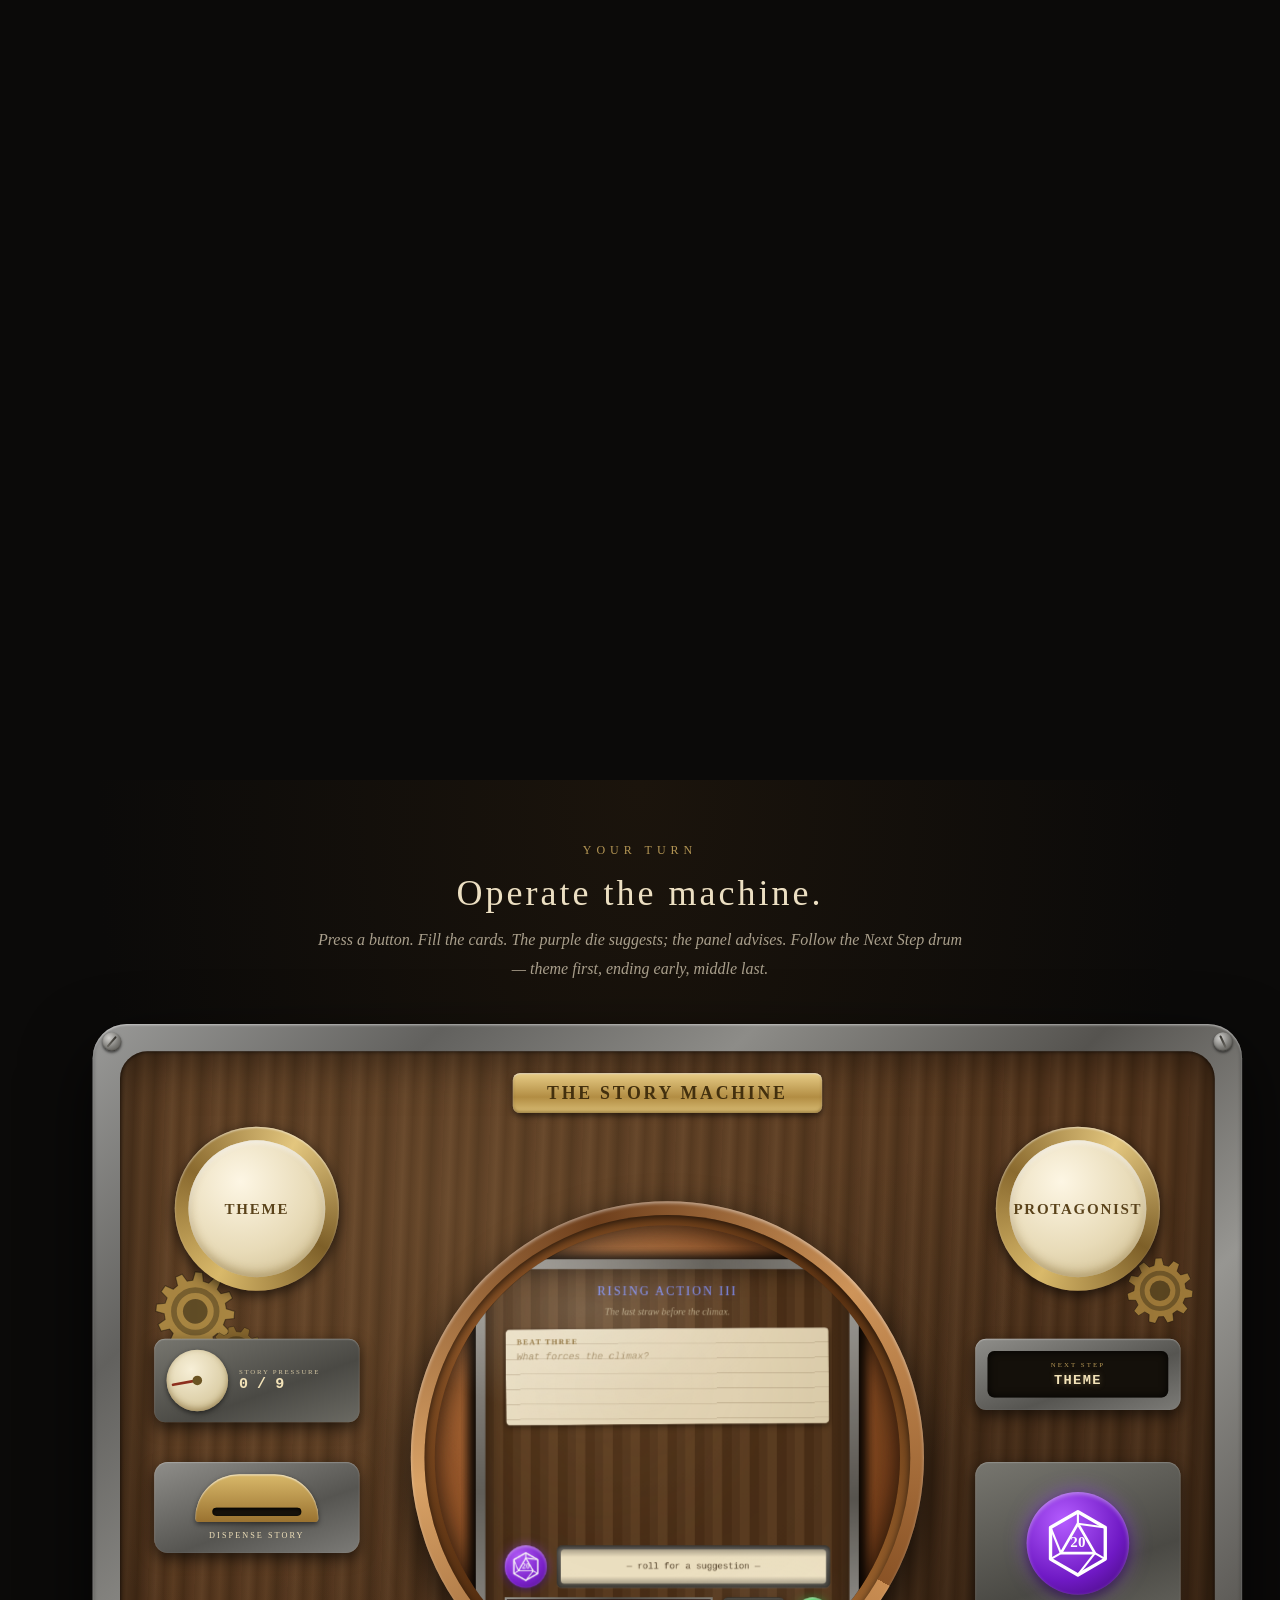
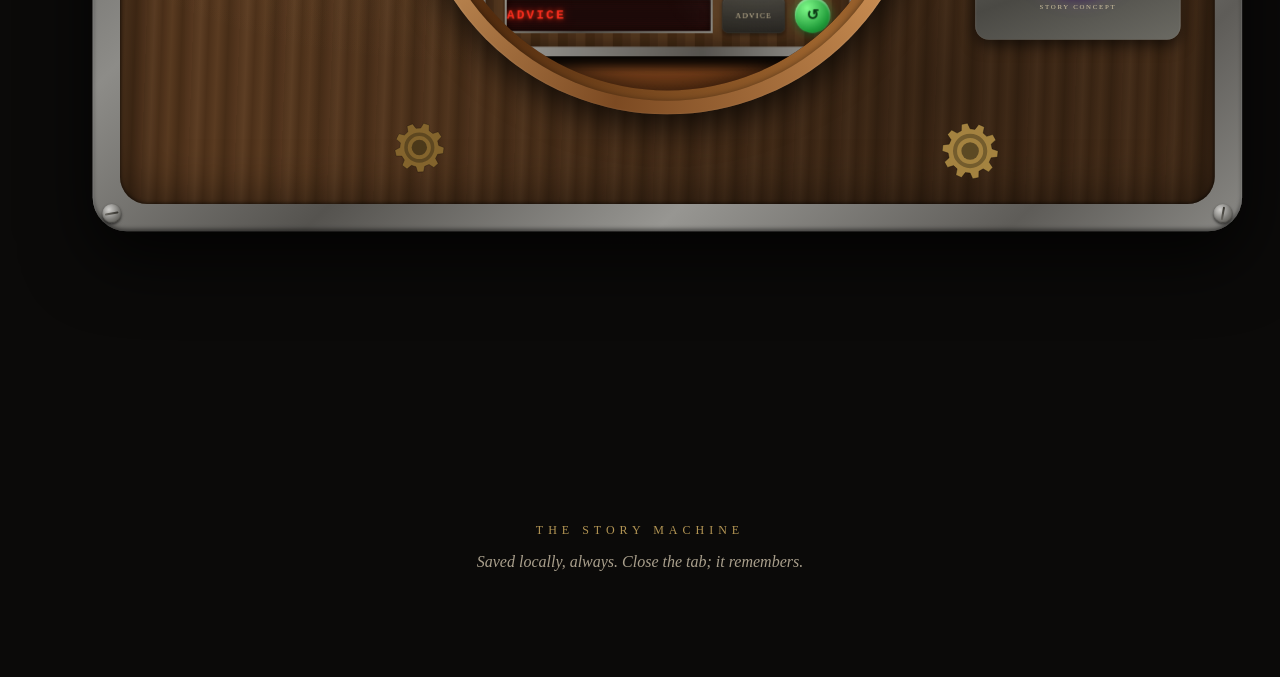
==== commit 903d3781: "Rebuild Story Machine: enlarged, externalized advice, varied panel animations Major refactor: - Remo" ====
--- a/storymachine/index.html
+++ b/storymachine/index.html
@@ -44,19 +44,7 @@
   </div>
 </section>
 
-<!-- ACT 2 · MACRO FLY-THROUGH -->
-<section id="tour">
-  <div class="pin">
-    <div class="camera"></div>
-    <div class="tour-title">
-      <span class="kicker">The Panel</span>
-      <h2 style="font-weight:normal;letter-spacing:3px;margin-top:12px;color:#ecdfc2">Nine stations. Lean in.</h2>
-    </div>
-    <div class="caption"><h3></h3><p></p></div>
-  </div>
-</section>
-
-<!-- ACT 3 · THE MACHINE -->
+<!-- ACT 2 · THE MACHINE -->
 <section id="machine-act">
   <div class="lede">
     <span class="kicker">Your Turn</span>
--- a/storymachine/style.css
+++ b/storymachine/style.css
@@ -1,4 +1,4 @@
-/* THE STORY MACHINE */
+/* THE STORY MACHINE — REDESIGNED */
 * { margin: 0; padding: 0; box-sizing: border-box; }
 html { scroll-behavior: auto; }
 body {
@@ -6,17 +6,18 @@
   color: #e8e0d0;
   font-family: Georgia, 'Times New Roman', serif;
   overflow-x: hidden;
+  font-size: 16px;
 }
 ::selection { background: #c96fff44; }
 
 /* ————— shared type ————— */
 .kicker {
   font-family: Georgia, serif;
-  font-size: 11px; letter-spacing: 5px; text-transform: uppercase;
+  font-size: 12px; letter-spacing: 5px; text-transform: uppercase;
   color: #b39554;
 }
 .quiet {
-  font-size: 15px; color: #a99f8c; line-height: 1.7; font-style: italic;
+  font-size: 16px; color: #a99f8c; line-height: 1.8; font-style: italic;
 }
 
 /* ═════════ ACT 0 — POSTER ═════════ */
@@ -56,16 +57,16 @@
 .scrub-caption.low  { bottom: 12vh; }
 .scrub-caption.high { top: 14vh; }
 .scrub-caption h2 {
-  font-size: clamp(26px, 4vw, 44px); font-weight: normal;
+  font-size: clamp(28px, 5vw, 48px); font-weight: normal;
   letter-spacing: 2px; color: #f0e6cf;
   text-shadow: 0 2px 24px rgba(0,0,0,0.85), 0 0 3px rgba(0,0,0,0.9);
 }
 .scrub-caption p {
-  margin-top: 10px; font-style: italic; font-size: 15px; color: #cfc3aa;
+  margin-top: 10px; font-style: italic; font-size: 16px; color: #cfc3aa;
   text-shadow: 0 1px 12px rgba(0,0,0,0.9);
 }
 .scrub-caption.ink {
-  left: 7vw; right: auto; text-align: left; max-width: 400px;
+  left: 7vw; right: auto; text-align: left; max-width: 450px;
 }
 .scrub-caption.ink.high { top: 18vh; }
 .scrub-caption.ink.low { bottom: 18vh; }
@@ -78,56 +79,26 @@
   text-shadow: 0 1px 0 rgba(255,255,255,0.5);
 }
 
-/* ═════════ ACT 2 — FLY-THROUGH ═════════ */
-#tour { position: relative; height: 1100vh; background: #0b0a09; }
-#tour .pin {
-  position: sticky; top: 0; height: 100vh; overflow: hidden;
-  display: flex; align-items: center; justify-content: center;
-  background: radial-gradient(ellipse at 50% 40%, #16110b 0%, #080605 75%);
-}
-#tour .camera { will-change: transform; }
-#tour .caption {
-  position: absolute; z-index: 40; left: 50%; transform: translateX(-50%);
-  bottom: 7vh; text-align: center; opacity: 0;
-  transition: opacity 0.25s linear;
-  pointer-events: none;
-  background: rgba(10,8,6,0.72);
-  border: 1px solid #6d5836;
-  padding: 18px 34px; border-radius: 3px;
-  box-shadow: 0 8px 40px rgba(0,0,0,0.6);
-  max-width: min(520px, 86vw);
-}
-#tour .caption h3 {
-  font-weight: normal; font-size: 24px; letter-spacing: 1.5px; color: #ecdfc2;
-}
-#tour .caption p { margin-top: 6px; font-style: italic; font-size: 14px; color: #b3a78e; }
-#tour .tour-title {
-  position: absolute; top: 7vh; left: 50%; transform: translateX(-50%);
-  z-index: 40; text-align: center; opacity: 0; transition: opacity 0.3s;
-  pointer-events: none;
-}
-
-/* ═════════ ACT 3 — THE MACHINE ═════════ */
+/* ═════════ ACT 2 — THE MACHINE (ENLARGED) ═════════ */
 #machine-act {
-  position: relative; min-height: 100vh; padding: 9vh 0 12vh;
+  position: relative; min-height: 140vh; padding: 60px 40px;
   background:
     radial-gradient(ellipse at 50% 0%, #1b140c 0%, #0b0a09 60%),
     #0b0a09;
-  display: flex; flex-direction: column; align-items: center; gap: 5vh;
-}
-#machine-act .lede { text-align: center; max-width: 560px; padding: 0 20px; }
+  display: flex; flex-direction: column; align-items: center; gap: 40px;
+}
+#machine-act .lede { text-align: center; max-width: 700px; padding: 0 20px; }
 #machine-act .lede h2 {
-  font-weight: normal; letter-spacing: 3px; font-size: 30px; color: #ecdfc2; margin-top: 14px;
-}
-
-/* ————— MACHINE FACE ————— */
+  font-weight: normal; letter-spacing: 3px; font-size: 36px; color: #ecdfc2; margin-top: 14px;
+}
+
+/* ————— MACHINE FACE (MUCH LARGER) ————— */
 .machine {
   position: relative;
-  width: 1240px; height: 830px;
-  border-radius: 26px;
+  width: 1600px; height: 1100px;
+  border-radius: 40px;
   flex: none;
 }
-/* proper wood */
 .machine, .panel-wood {
   background:
     radial-gradient(ellipse at 30% 20%, rgba(255,214,150,0.10), transparent 55%),
@@ -138,20 +109,21 @@
   background-blend-mode: normal, normal, normal;
 }
 .machine::before { /* steel outer frame */
-  content: ''; position: absolute; inset: -26px; border-radius: 34px; z-index: -1;
+  content: ''; position: absolute; inset: -40px; border-radius: 50px; z-index: -1;
   background:
     linear-gradient(135deg, #9a9a98 0%, #62615e 18%, #8d8c88 34%, #55534f 52%, #979692 70%, #5e5c58 88%, #8a8985 100%);
   box-shadow:
     inset 0 2px 3px rgba(255,255,255,0.5),
     inset 0 -3px 6px rgba(0,0,0,0.55),
-    0 30px 80px rgba(0,0,0,0.75);
+    0 40px 100px rgba(0,0,0,0.75);
 }
 .machine::after { /* inner shadow lip */
-  content: ''; position: absolute; inset: 0; border-radius: 26px; pointer-events: none;
-  box-shadow: inset 0 0 60px rgba(0,0,0,0.55), inset 0 0 6px rgba(0,0,0,0.8);
-}
+  content: ''; position: absolute; inset: 0; border-radius: 40px; pointer-events: none;
+  box-shadow: inset 0 0 80px rgba(0,0,0,0.55), inset 0 0 6px rgba(0,0,0,0.8);
+}
+
 .screw {
-  position: absolute; width: 22px; height: 22px; border-radius: 50%; z-index: 5;
+  position: absolute; width: 28px; height: 28px; border-radius: 50%; z-index: 5;
   background: radial-gradient(circle at 35% 30%, #cfcecb, #7a7975 55%, #48463f);
   box-shadow: 0 2px 4px rgba(0,0,0,0.6), inset 0 -1px 2px rgba(0,0,0,0.5);
 }
@@ -161,12 +133,12 @@
   background: linear-gradient(#33312c, #6b6963);
   border-radius: 2px;
 }
-.screw.tl { top: -20px; left: -18px; } .screw.tr { top: -20px; right: -18px; }
-.screw.bl { bottom: -20px; left: -18px; } .screw.br { bottom: -20px; right: -18px; }
+.screw.tl { top: -28px; left: -26px; } .screw.tr { top: -28px; right: -26px; }
+.screw.bl { bottom: -28px; left: -26px; } .screw.br { bottom: -28px; right: -26px; }
 
 /* big round bakelite buttons (theme / protagonist) */
 .big-btn {
-  position: absolute; width: 190px; height: 190px; border-radius: 50%;
+  position: absolute; width: 240px; height: 240px; border-radius: 50%;
   cursor: pointer; border: none; z-index: 6;
   background: transparent; padding: 0;
 }
@@ -177,14 +149,14 @@
   box-shadow: 0 6px 18px rgba(0,0,0,0.65), inset 0 2px 3px rgba(255,255,255,0.5);
 }
 .big-btn .face {
-  position: absolute; inset: 16px; border-radius: 50%;
+  position: absolute; inset: 20px; border-radius: 50%;
   background: radial-gradient(circle at 38% 30%, #fdf6e4, #e8dbb8 55%, #c9b787);
   box-shadow: inset 0 -6px 14px rgba(120,90,30,0.4), inset 0 4px 8px rgba(255,255,255,0.8);
   display: flex; align-items: center; justify-content: center;
   transition: box-shadow 0.25s, background 0.25s;
 }
 .big-btn span {
-  font-family: Georgia, serif; font-size: 19px; letter-spacing: 2.5px;
+  font-family: Georgia, serif; font-size: 22px; letter-spacing: 2.5px;
   color: #5b4319; text-transform: uppercase; font-weight: bold;
   text-shadow: 0 1px 0 rgba(255,255,255,0.6);
 }
@@ -194,8 +166,8 @@
   box-shadow: 0 0 34px var(--lit), 0 0 90px var(--lit-soft), inset 0 2px 6px rgba(255,255,255,0.85);
 }
 .big-btn.lit span { color: #241a08; }
-.big-btn.theme { top: 84px; left: 62px; }
-.big-btn.protag { top: 84px; right: 62px; }
+.big-btn.theme { top: 110px; left: 80px; }
+.big-btn.protag { top: 110px; right: 80px; }
 
 /* decorative gears */
 .gear { position: absolute; z-index: 2; opacity: 0.9; }
@@ -209,21 +181,21 @@
 
 /* title plate */
 .plate {
-  position: absolute; top: 26px; left: 50%; transform: translateX(-50%);
-  padding: 10px 38px; z-index: 6; text-align: center;
+  position: absolute; top: 32px; left: 50%; transform: translateX(-50%);
+  padding: 14px 50px; z-index: 6; text-align: center;
   background: linear-gradient(180deg, #e7cc86, #b28d43 60%, #d8bc74);
-  border-radius: 8px;
+  border-radius: 10px;
   box-shadow: 0 4px 10px rgba(0,0,0,0.55), inset 0 1px 2px rgba(255,255,255,0.7), inset 0 -2px 4px rgba(90,60,10,0.5);
 }
 .plate h1 {
-  font-size: 21px; letter-spacing: 4px; color: #43300e; font-weight: bold;
-}
-.plate small { display: block; font-size: 9px; letter-spacing: 3px; color: #6b5322; margin-top: 2px; }
-
-/* ————— central porthole ————— */
+  font-size: 26px; letter-spacing: 4px; color: #43300e; font-weight: bold;
+}
+.plate small { display: block; font-size: 0; letter-spacing: 3px; color: #6b5322; margin-top: 0; }
+
+/* ————— central porthole (MUCH LARGER) ————— */
 .porthole-mount {
   position: absolute; left: 50%; top: 54%; transform: translate(-50%, -50%);
-  width: 590px; height: 590px; z-index: 4;
+  width: 750px; height: 750px; z-index: 4;
 }
 .porthole-ring {
   position: absolute; inset: 0; border-radius: 50%;
@@ -232,12 +204,12 @@
   box-shadow: 0 18px 50px rgba(0,0,0,0.7), inset 0 3px 5px rgba(255,255,255,0.45);
 }
 .porthole-ring::after {
-  content: ''; position: absolute; inset: 14px; border-radius: 50%;
+  content: ''; position: absolute; inset: 20px; border-radius: 50%;
   background: conic-gradient(from 300deg, #8a5326, #5e3413 30%, #a0662f 55%, #542d0f 80%, #8a5326);
   box-shadow: inset 0 4px 12px rgba(0,0,0,0.7);
 }
 .porthole {
-  position: absolute; inset: 26px; border-radius: 50%; overflow: hidden;
+  position: absolute; inset: 35px; border-radius: 50%; overflow: hidden;
   background:
     radial-gradient(circle at 32% 24%, #b8763f 0%, #96562a 42%, #6f3a17 78%, #572a0e 100%);
   box-shadow: inset 0 10px 40px rgba(0,0,0,0.55), inset 0 -6px 30px rgba(0,0,0,0.4);
@@ -249,25 +221,72 @@
     radial-gradient(ellipse 30% 16% at 70% 80%, rgba(255,255,255,0.05), transparent 70%);
 }
 
-/* sliding panels inside the porthole */
+/* visible mechanics behind panels */
+.porthole::before {
+  content: ''; position: absolute; inset: 0; border-radius: 50%;
+  background: radial-gradient(circle at 45% 35%, rgba(150,100,50,0.08), transparent);
+  pointer-events: none; z-index: 1;
+}
+
+/* sliding panels inside the porthole with varied animations */
 .pan {
   position: absolute; inset: 0;
   display: flex; flex-direction: column; align-items: center; justify-content: center;
-  transition: transform 0.62s cubic-bezier(0.65, 0, 0.35, 1), opacity 0.62s;
   will-change: transform;
-}
-.pan.off-l { transform: translateX(-104%) rotate(-3deg); opacity: 0.4; pointer-events: none; }
-.pan.off-r { transform: translateX(104%) rotate(3deg); opacity: 0.4; pointer-events: none; }
+  border-radius: 50%;
+}
+
+.pan.off-l { pointer-events: none; }
+.pan.off-r { pointer-events: none; }
+
+/* animation styles per panel */
+.pan[data-pan="theme"] { transition: transform 0.7s cubic-bezier(0.68, -0.55, 0.265, 1.55), opacity 0.7s; }
+.pan[data-pan="theme"].off-l { transform: translateY(-130%) rotateX(-85deg) rotate(-8deg); opacity: 0; }
+.pan[data-pan="theme"].off-r { transform: translateY(130%) rotateX(85deg) rotate(8deg); opacity: 0; }
+
+.pan[data-pan="protagonist"] { transition: transform 0.65s cubic-bezier(0.35, 0, 0.65, 1), opacity 0.65s; }
+.pan[data-pan="protagonist"].off-l { transform: scale(0.3) rotate(-180deg) translateX(-300px); opacity: 0; }
+.pan[data-pan="protagonist"].off-r { transform: scale(0.3) rotate(180deg) translateX(300px); opacity: 0; }
+
+.pan[data-pan="inciting"] { transition: transform 0.75s cubic-bezier(0.6, 0.04, 0.98, 0.35), opacity 0.75s; }
+.pan[data-pan="inciting"].off-l { transform: translateX(-110%) skewX(-12deg); opacity: 0; }
+.pan[data-pan="inciting"].off-r { transform: translateX(110%) skewX(12deg); opacity: 0; }
+
+.pan[data-pan="rising1"] { transition: transform 0.7s cubic-bezier(0.175, 0.885, 0.32, 1.275), opacity 0.7s; }
+.pan[data-pan="rising1"].off-l { transform: translateX(-120%) rotate(45deg); opacity: 0; }
+.pan[data-pan="rising1"].off-r { transform: translateX(120%) rotate(-45deg); opacity: 0; }
+
+.pan[data-pan="rising2"] { transition: transform 0.7s cubic-bezier(0.175, 0.885, 0.32, 1.275), opacity 0.7s; }
+.pan[data-pan="rising2"].off-l { transform: translateX(120%) rotate(-45deg); opacity: 0; }
+.pan[data-pan="rising2"].off-r { transform: translateX(-120%) rotate(45deg); opacity: 0; }
+
+.pan[data-pan="rising3"] { transition: transform 0.8s cubic-bezier(0.6, 0.04, 0.98, 0.35), opacity 0.8s; }
+.pan[data-pan="rising3"].off-l { transform: rotateY(-100deg) translateZ(-40px); opacity: 0; }
+.pan[data-pan="rising3"].off-r { transform: rotateY(100deg) translateZ(-40px); opacity: 0; }
+
+.pan[data-pan="climax"] { transition: transform 0.85s cubic-bezier(0.25, 0.46, 0.45, 0.94), opacity 0.85s; }
+.pan[data-pan="climax"].off-l { transform: scale(1.3) rotate(-90deg); opacity: 0; }
+.pan[data-pan="climax"].off-r { transform: scale(1.3) rotate(90deg); opacity: 0; }
+
+.pan[data-pan="falling"] { transition: transform 0.6s ease-in-out, opacity 0.6s; }
+.pan[data-pan="falling"].off-l { transform: translateY(-140%); opacity: 0; }
+.pan[data-pan="falling"].off-r { transform: translateY(140%); opacity: 0; }
+
+.pan[data-pan="resolution"] { transition: transform 0.75s cubic-bezier(0.25, 1, 0.5, 1), opacity 0.75s; }
+.pan[data-pan="resolution"].off-l { transform: scale(0.5) translateX(-200px); opacity: 0; }
+.pan[data-pan="resolution"].off-r { transform: scale(0.5) translateX(200px); opacity: 0; }
+
+.pan[data-pan="arc"] { transition: transform 0.5s ease-out, opacity 0.5s; }
 
 /* the story-arc home panel */
-.arc-pan svg { width: 82%; height: auto; overflow: visible; }
+.arc-pan svg { width: 80%; height: auto; overflow: visible; }
 .beat-node { cursor: pointer; }
 .beat-node .cap {
   fill: url(#brassCap); stroke: #6b4a1d; stroke-width: 1.5;
   transition: filter 0.2s;
 }
 .beat-node text {
-  font-family: Georgia, serif; font-size: 10.5px; fill: #3d2a0c; font-weight: bold;
+  font-family: Georgia, serif; font-size: 12px; fill: #3d2a0c; font-weight: bold;
   text-anchor: middle; pointer-events: none;
 }
 .beat-node:hover .cap { filter: brightness(1.18); }
@@ -275,11 +294,11 @@
 .beat-node.next-hint .cap { animation: hintPulse 2.2s ease-in-out infinite; }
 @keyframes hintPulse { 0%,100% { filter: none; } 50% { filter: drop-shadow(0 0 9px #ffe9a8) brightness(1.25); } }
 
-/* ————— beat panel (IMAGE-1 style window) ————— */
-.beat-pan { padding: 34px 44px; }
+/* ————— beat panel (ENLARGED & LEGIBLE) ————— */
+.beat-pan { padding: 50px 60px; }
 .beat-pan .frame {
   width: 100%; height: 100%;
-  border: 10px solid transparent; border-radius: 14px;
+  border: 14px solid transparent; border-radius: 20px;
   border-image: linear-gradient(135deg, #a8a7a3, #5f5e5a 30%, #999894 55%, #565450 80%, #a3a29e) 1;
   background:
     radial-gradient(ellipse at 30% 15%, rgba(255,210,140,0.08), transparent 55%),
@@ -287,49 +306,50 @@
     #4d321b;
   box-shadow: inset 0 0 34px rgba(0,0,0,0.6), 0 4px 22px rgba(0,0,0,0.5);
   display: flex; flex-direction: column;
-  padding: 16px 18px 14px;
-  gap: 10px;
+  padding: 22px 24px 20px;
+  gap: 14px;
   overflow: hidden;
 }
 .beat-pan h3 {
-  text-align: center; font-weight: normal; letter-spacing: 3px; font-size: 15px;
+  text-align: center; font-weight: normal; letter-spacing: 3px; font-size: 18px;
   text-transform: uppercase; color: var(--accent, #ecd9a8);
   text-shadow: 0 0 14px var(--accent-soft, transparent);
 }
 .beat-pan .sub {
-  text-align: center; font-style: italic; font-size: 11.5px; color: #b7a684; margin-top: -6px;
-}
-.cards { flex: 1; overflow-y: auto; display: flex; flex-direction: column; gap: 9px; padding: 2px 6px; }
-.cards::-webkit-scrollbar { width: 8px; }
+  text-align: center; font-style: italic; font-size: 14px; color: #b7a684; margin-top: -2px;
+}
+.cards { flex: 1; overflow-y: auto; display: flex; flex-direction: column; gap: 12px; padding: 2px 6px; }
+.cards::-webkit-scrollbar { width: 10px; }
 .cards::-webkit-scrollbar-thumb { background: #6d4c26; border-radius: 4px; }
 .card {
   background:
     repeating-linear-gradient(180deg, transparent 0 21px, rgba(140,120,90,0.35) 21px 22px),
     linear-gradient(115deg, #efe6cd, #e6d9ba 70%, #dccead);
-  border-radius: 5px;
+  border-radius: 6px;
   box-shadow: 0 3px 8px rgba(0,0,0,0.45), 0 1px 0 rgba(255,255,255,0.25) inset;
-  padding: 8px 12px 9px;
+  padding: 12px 16px 12px;
   transform: rotate(-0.4deg);
 }
 .card:nth-child(even) { transform: rotate(0.35deg); }
 .card label {
-  display: block; font-size: 9px; letter-spacing: 2px; text-transform: uppercase;
-  color: #8a6d35; font-weight: bold; margin-bottom: 2px;
+  display: block; font-size: 11px; letter-spacing: 2px; text-transform: uppercase;
+  color: #8a6d35; font-weight: bold; margin-bottom: 4px;
 }
 .card textarea, .card input {
   width: 100%; border: none; background: transparent; resize: none;
-  font-family: 'Courier New', Courier, monospace; font-size: 12.5px; line-height: 22px;
+  font-family: 'Courier New', Courier, monospace; font-size: 14px; line-height: 24px;
   color: #37281a; outline: none;
 }
 .card ::placeholder { color: #a4906b; font-style: italic; }
 
 /* panel controls row */
 .controls {
-  display: flex; align-items: center; gap: 10px; padding: 0 4px;
-}
+  display: flex; align-items: center; gap: 14px; padding: 0 4px;
+}
+
 /* purple d20 */
 .d20-btn {
-  width: 52px; height: 52px; border-radius: 50%; border: none; cursor: pointer; flex: none;
+  width: 62px; height: 62px; border-radius: 50%; border: none; cursor: pointer; flex: none;
   background: radial-gradient(circle at 35% 28%, #b45cff, #7a1fd0 60%, #4d0f8a);
   box-shadow: 0 0 16px rgba(160,70,255,0.5), inset 0 2px 4px rgba(255,255,255,0.45), 0 4px 10px rgba(0,0,0,0.6);
   display: flex; align-items: center; justify-content: center;
@@ -342,31 +362,32 @@
   0%,100% { transform: rotate(0); } 25% { transform: rotate(-28deg) scale(1.1); }
   60% { transform: rotate(22deg) scale(1.05); }
 }
+
 /* paper roller (randomizer output) */
 .roller {
-  flex: 1; height: 52px; border-radius: 7px; position: relative; overflow: hidden;
+  flex: 1; height: 62px; border-radius: 8px; position: relative; overflow: hidden;
   background: linear-gradient(180deg, #6b6a66, #45443f);
   box-shadow: inset 0 2px 6px rgba(0,0,0,0.7), 0 1px 0 rgba(255,255,255,0.15);
-  padding: 5px;
+  padding: 6px;
 }
 .roller .tape {
-  height: 100%; border-radius: 4px; overflow: hidden;
+  height: 100%; border-radius: 5px; overflow: hidden;
   background:
     linear-gradient(180deg, rgba(0,0,0,0.28) 0%, transparent 22%, transparent 78%, rgba(0,0,0,0.3) 100%),
     #efe4c6;
-  display: flex; align-items: center; justify-content: center; padding: 0 12px;
+  display: flex; align-items: center; justify-content: center; padding: 0 14px;
 }
 .roller .tape span {
-  font-family: 'Courier New', monospace; font-size: 11.5px; color: #43331d;
-  text-align: center; line-height: 1.25;
+  font-family: 'Courier New', monospace; font-size: 13px; color: #43331d;
+  text-align: center; line-height: 1.3;
   transition: transform 0.18s, opacity 0.18s;
 }
 .roller.spin .tape span { transform: translateY(-26px); opacity: 0; }
 
 /* red LED advice display */
-.advice-row { display: flex; align-items: center; gap: 10px; padding: 0 4px; }
+.advice-row { display: flex; align-items: center; gap: 14px; padding: 0 4px; }
 .led {
-  flex: 1; height: 44px; border-radius: 6px; position: relative; overflow: hidden;
+  flex: 1; height: 52px; border-radius: 8px; position: relative; overflow: hidden;
   background: #16090a;
   border: 3px solid;
   border-image: linear-gradient(135deg, #97968f, #504f4a 45%, #8b8a84) 1;
@@ -375,69 +396,71 @@
 .led .scan { position: absolute; inset: 0; background: repeating-linear-gradient(0deg, rgba(255,60,40,0.05) 0 1px, transparent 1px 3px); pointer-events: none; }
 .led span {
   position: absolute; white-space: nowrap; left: 0; top: 50%; transform: translateY(-50%);
-  font-family: 'Courier New', monospace; font-weight: bold; font-size: 17px; letter-spacing: 3px;
+  font-family: 'Courier New', monospace; font-weight: bold; font-size: 19px; letter-spacing: 3px;
   color: #ff2e1f; text-shadow: 0 0 7px rgba(255,60,30,0.9), 0 0 18px rgba(255,40,20,0.5);
   will-change: transform;
 }
 .advice-btn {
-  flex: none; height: 44px; padding: 0 16px; border-radius: 6px; cursor: pointer;
+  flex: none; height: 52px; padding: 0 18px; border-radius: 8px; cursor: pointer;
   border: 1px solid #2c2c28;
   background: linear-gradient(180deg, #3c3b36, #23221f);
-  color: #d8c9a3; font-family: Georgia, serif; letter-spacing: 2px; font-size: 10px; text-transform: uppercase;
+  color: #d8c9a3; font-family: Georgia, serif; letter-spacing: 2px; font-size: 11px; text-transform: uppercase;
   box-shadow: inset 0 1px 0 rgba(255,255,255,0.15), 0 3px 6px rgba(0,0,0,0.5);
 }
 .advice-btn:hover { color: #fff0c8; background: linear-gradient(180deg, #46453f, #2a2926); }
+
 /* green done button */
 .done-btn {
-  flex: none; width: 44px; height: 44px; border-radius: 50%; border: none; cursor: pointer;
+  flex: none; width: 52px; height: 52px; border-radius: 50%; border: none; cursor: pointer;
   background: radial-gradient(circle at 35% 30%, #7dff8a, #1e9e3a 65%, #0c5c1e);
   box-shadow: 0 0 14px rgba(60,220,90,0.45), inset 0 2px 3px rgba(255,255,255,0.5), 0 3px 8px rgba(0,0,0,0.55);
-  color: #063611; font-size: 19px; font-weight: bold;
+  color: #063611; font-size: 22px; font-weight: bold;
 }
 .done-btn:hover { box-shadow: 0 0 24px rgba(80,255,110,0.7), inset 0 2px 3px rgba(255,255,255,0.5); }
+
 /* climax fate buttons */
-.fate-row { display: flex; gap: 10px; padding: 0 4px; }
+.fate-row { display: flex; gap: 12px; padding: 0 4px; }
 .fate-btn {
-  flex: 1; padding: 9px 8px; cursor: pointer; border-radius: 6px;
+  flex: 1; padding: 11px 10px; cursor: pointer; border-radius: 8px;
   border: 1px solid #6b4a1d;
   background: linear-gradient(180deg, #d9b96a, #a0762f);
-  font-family: Georgia, serif; font-size: 10.5px; letter-spacing: 1.5px; color: #3d2a0c; font-weight: bold;
+  font-family: Georgia, serif; font-size: 12px; letter-spacing: 1.5px; color: #3d2a0c; font-weight: bold;
   box-shadow: 0 3px 7px rgba(0,0,0,0.5), inset 0 1px 1px rgba(255,255,255,0.5);
 }
 .fate-btn:hover { filter: brightness(1.12); }
 
 /* ————— right column: next-step roller + d20 dome ————— */
 .side-box {
-  position: absolute; right: 40px; z-index: 6;
+  position: absolute; right: 50px; z-index: 6;
 }
 .next-box {
-  top: 330px; width: 240px; padding: 14px;
+  top: 420px; width: 300px; padding: 18px;
   background: linear-gradient(160deg, #8f8e8a, #565551 60%, #7c7b77);
-  border-radius: 12px;
+  border-radius: 16px;
   box-shadow: 0 8px 22px rgba(0,0,0,0.6), inset 0 1px 2px rgba(255,255,255,0.4);
 }
 .next-box .inner {
-  background: #14100a; border-radius: 7px; padding: 10px 12px;
+  background: #14100a; border-radius: 10px; padding: 14px 16px;
   box-shadow: inset 0 0 12px rgba(0,0,0,0.9);
-  display: flex; flex-direction: column; gap: 4px; align-items: center;
-}
-.next-box .lbl { font-size: 9px; letter-spacing: 3px; color: #b39554; text-transform: uppercase; }
+  display: flex; flex-direction: column; gap: 6px; align-items: center;
+}
+.next-box .lbl { font-size: 10px; letter-spacing: 3px; color: #b39554; text-transform: uppercase; }
 .next-box .val {
-  font-family: 'Courier New', monospace; font-size: 17px; font-weight: bold; letter-spacing: 2px;
+  font-family: 'Courier New', monospace; font-size: 20px; font-weight: bold; letter-spacing: 2px;
   color: #f3e3b8; text-shadow: 0 0 10px rgba(240,210,140,0.35);
 }
 .next-box .val.done-all { color: #8df59a; text-shadow: 0 0 10px rgba(100,255,130,0.5); }
 
 /* machine face d20 dome (whole-story concepts) */
 .dome-box {
-  top: 470px; width: 240px; height: 200px;
-  display: flex; flex-direction: column; align-items: center; justify-content: center; gap: 8px;
+  top: 600px; width: 300px; height: 260px;
+  display: flex; flex-direction: column; align-items: center; justify-content: center; gap: 12px;
   background: linear-gradient(160deg, #77766f, #4a4944 60%, #6b6a63);
-  border-radius: 14px;
+  border-radius: 20px;
   box-shadow: 0 8px 22px rgba(0,0,0,0.6), inset 0 1px 2px rgba(255,255,255,0.35);
 }
 .dome-d20 {
-  width: 120px; height: 120px; border-radius: 50%; border: none; cursor: pointer;
+  width: 150px; height: 150px; border-radius: 50%; border: none; cursor: pointer;
   background: radial-gradient(circle at 36% 28%, #b45cff, #6f19c4 60%, #40096f);
   box-shadow: 0 0 30px rgba(150,60,255,0.55), inset 0 3px 6px rgba(255,255,255,0.4), 0 6px 14px rgba(0,0,0,0.65);
   display: flex; align-items: center; justify-content: center;
@@ -446,55 +469,55 @@
 .dome-d20:hover { box-shadow: 0 0 46px rgba(180,90,255,0.85), inset 0 3px 6px rgba(255,255,255,0.4); }
 .dome-d20:active { transform: scale(0.94); }
 .dome-d20.rolling svg { animation: diceShake 0.55s ease; }
-.dome-box .lbl { font-size: 9px; letter-spacing: 2.5px; color: #cfc2a0; text-transform: uppercase; }
+.dome-box .lbl { font-size: 10px; letter-spacing: 2.5px; color: #cfc2a0; text-transform: uppercase; }
 
 /* left column: dispense story */
 .dispense {
-  position: absolute; left: 40px; top: 470px; width: 240px; z-index: 6;
-  padding: 16px 14px; cursor: pointer; border: none;
+  position: absolute; left: 50px; top: 600px; width: 300px; z-index: 6;
+  padding: 18px 16px; cursor: pointer; border: none;
   background: linear-gradient(160deg, #8f8e8a, #565551 60%, #7c7b77);
-  border-radius: 14px;
+  border-radius: 20px;
   box-shadow: 0 8px 22px rgba(0,0,0,0.6), inset 0 1px 2px rgba(255,255,255,0.4);
-  display: flex; flex-direction: column; align-items: center; gap: 10px;
+  display: flex; flex-direction: column; align-items: center; gap: 12px;
 }
 .dispense .arch {
-  width: 150px; height: 58px; border-radius: 75px 75px 6px 6px;
+  width: 180px; height: 70px; border-radius: 90px 90px 8px 8px;
   background: linear-gradient(180deg, #d9b96a, #9a7230);
   box-shadow: inset 0 2px 2px rgba(255,255,255,0.55), 0 3px 8px rgba(0,0,0,0.5);
-  display: flex; align-items: flex-end; justify-content: center; padding-bottom: 7px;
+  display: flex; align-items: flex-end; justify-content: center; padding-bottom: 9px;
 }
 .dispense .slot {
-  width: 104px; height: 10px; border-radius: 5px; background: #17120b;
+  width: 130px; height: 12px; border-radius: 6px; background: #17120b;
   box-shadow: inset 0 2px 5px rgba(0,0,0,0.95);
 }
 .dispense .lbl {
-  font-size: 11px; letter-spacing: 3px; color: #efe0ba; text-transform: uppercase; font-family: Georgia, serif;
+  font-size: 12px; letter-spacing: 3px; color: #efe0ba; text-transform: uppercase; font-family: Georgia, serif;
 }
 .dispense:hover .arch { filter: brightness(1.12); }
 
 /* pressure gauge — progress */
 .gauge-box {
-  position: absolute; left: 40px; top: 330px; width: 240px; z-index: 6;
-  padding: 12px 14px;
+  position: absolute; left: 50px; top: 420px; width: 300px; z-index: 6;
+  padding: 16px 18px;
   background: linear-gradient(160deg, #77766f, #4a4944 60%, #6b6a63);
-  border-radius: 12px;
+  border-radius: 16px;
   box-shadow: 0 8px 22px rgba(0,0,0,0.6), inset 0 1px 2px rgba(255,255,255,0.35);
-  display: flex; align-items: center; gap: 12px;
+  display: flex; align-items: center; gap: 16px;
 }
 .gauge-face {
-  width: 74px; height: 74px; border-radius: 50%; flex: none; position: relative;
+  width: 90px; height: 90px; border-radius: 50%; flex: none; position: relative;
   background: radial-gradient(circle at 40% 32%, #f7efd7, #d9cba2 70%, #b7a679);
   box-shadow: inset 0 -4px 10px rgba(100,70,20,0.45), 0 3px 8px rgba(0,0,0,0.55);
 }
 .gauge-needle {
-  position: absolute; left: 50%; bottom: 50%; width: 3px; height: 30px;
+  position: absolute; left: 50%; bottom: 50%; width: 4px; height: 38px;
   background: #8d2f1e; border-radius: 2px; transform-origin: bottom center;
   transform: translateX(-50%) rotate(-100deg);
   transition: transform 0.8s cubic-bezier(0.34, 1.56, 0.64, 1);
 }
-.gauge-hub { position: absolute; left: 50%; top: 50%; width: 12px; height: 12px; border-radius: 50%; background: #6a5322; transform: translate(-50%,-50%); }
-.gauge-box .txt .lbl { font-size: 9px; letter-spacing: 2.5px; color: #cfc2a0; text-transform: uppercase; }
-.gauge-box .txt .val { font-family: 'Courier New', monospace; font-size: 19px; font-weight: bold; color: #f3e3b8; }
+.gauge-hub { position: absolute; left: 50%; top: 50%; width: 14px; height: 14px; border-radius: 50%; background: #6a5322; transform: translate(-50%,-50%); }
+.gauge-box .txt .lbl { font-size: 10px; letter-spacing: 2.5px; color: #cfc2a0; text-transform: uppercase; }
+.gauge-box .txt .val { font-family: 'Courier New', monospace; font-size: 22px; font-weight: bold; color: #f3e3b8; }
 
 /* ————— dispensed story ticket ————— */
 #ticket-wrap {
@@ -504,40 +527,42 @@
 }
 #ticket-wrap.open { display: flex; }
 #ticket {
-  width: min(620px, 92vw); max-height: 84vh; overflow-y: auto;
+  width: min(700px, 92vw); max-height: 84vh; overflow-y: auto;
   background:
     repeating-linear-gradient(180deg, transparent 0 26px, rgba(140,120,90,0.22) 26px 27px),
     linear-gradient(115deg, #f2ead2, #e8dcbd);
-  border-radius: 4px; padding: 38px 44px;
+  border-radius: 6px; padding: 44px 50px;
   box-shadow: 0 30px 90px rgba(0,0,0,0.85);
   font-family: 'Courier New', monospace; color: #37281a;
   position: relative;
 }
 #ticket::before, #ticket::after {
-  content: ''; position: absolute; left: 0; right: 0; height: 12px;
-  background-image: radial-gradient(circle at 8px 6px, transparent 5px, #f2ead2 5px);
-  background-size: 16px 12px;
-}
-#ticket::before { top: -10px; transform: rotate(180deg); }
-#ticket::after { bottom: -10px; }
-#ticket h3 { font-family: Georgia, serif; letter-spacing: 4px; text-align: center; font-size: 17px; margin-bottom: 4px; }
-#ticket .rule { text-align: center; letter-spacing: 2px; color: #8a6d35; margin-bottom: 18px; font-size: 11px; }
-#ticket p { font-size: 13px; line-height: 1.85; margin-bottom: 13px; }
+  content: ''; position: absolute; left: 0; right: 0; height: 14px;
+  background-image: radial-gradient(circle at 8px 7px, transparent 5px, #f2ead2 5px);
+  background-size: 16px 14px;
+}
+#ticket::before { top: -12px; transform: rotate(180deg); }
+#ticket::after { bottom: -12px; }
+#ticket h3 { font-family: Georgia, serif; letter-spacing: 4px; text-align: center; font-size: 18px; margin-bottom: 6px; }
+#ticket .rule { text-align: center; letter-spacing: 2px; color: #8a6d35; margin-bottom: 20px; font-size: 12px; }
+#ticket p { font-size: 14px; line-height: 1.9; margin-bottom: 15px; }
 #ticket p b { letter-spacing: 1px; }
 #ticket .close-tk {
-  display: block; margin: 20px auto 0; padding: 8px 26px; cursor: pointer;
-  background: none; border: 1.5px solid #8a6d35; border-radius: 20px;
-  font-family: Georgia, serif; letter-spacing: 2px; font-size: 11px; color: #6b5322; text-transform: uppercase;
+  display: block; margin: 24px auto 0; padding: 10px 30px; cursor: pointer;
+  background: none; border: 1.5px solid #8a6d35; border-radius: 24px;
+  font-family: Georgia, serif; letter-spacing: 2px; font-size: 12px; color: #6b5322; text-transform: uppercase;
 }
 
 /* footer */
 footer {
-  padding: 60px 20px 80px; text-align: center;
+  padding: 80px 20px 100px; text-align: center;
 }
 
 /* responsive scale for the fixed-size machine */
-.machine-scaler { transform-origin: top center; }
-
-@media (max-width: 700px) {
-  #tour .caption h3 { font-size: 19px; }
-}
+.machine-scaler { transform-origin: top center; perspective: 1000px; }
+
+@media (max-width: 1000px) {
+  .machine { width: 1200px; height: 850px; }
+  .porthole-mount { width: 580px; height: 580px; }
+  .beat-pan { padding: 40px 50px; }
+}
